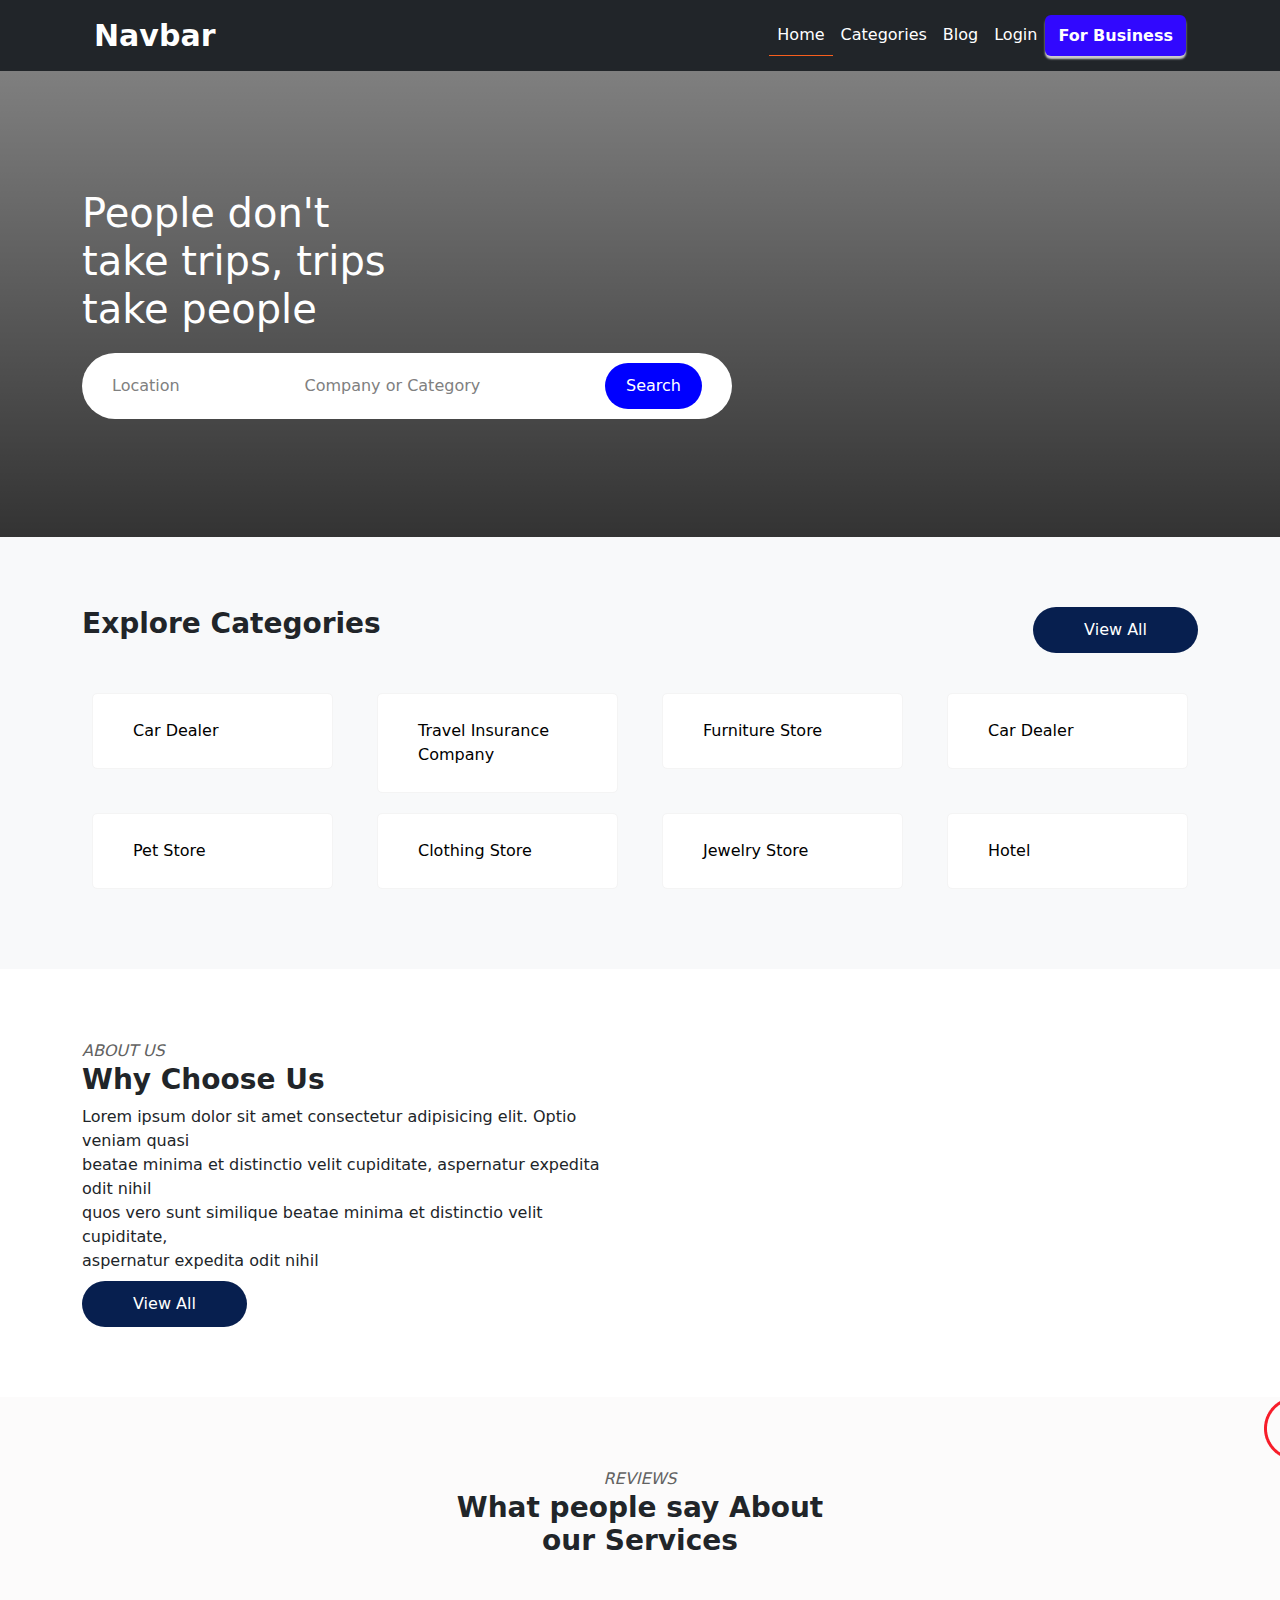
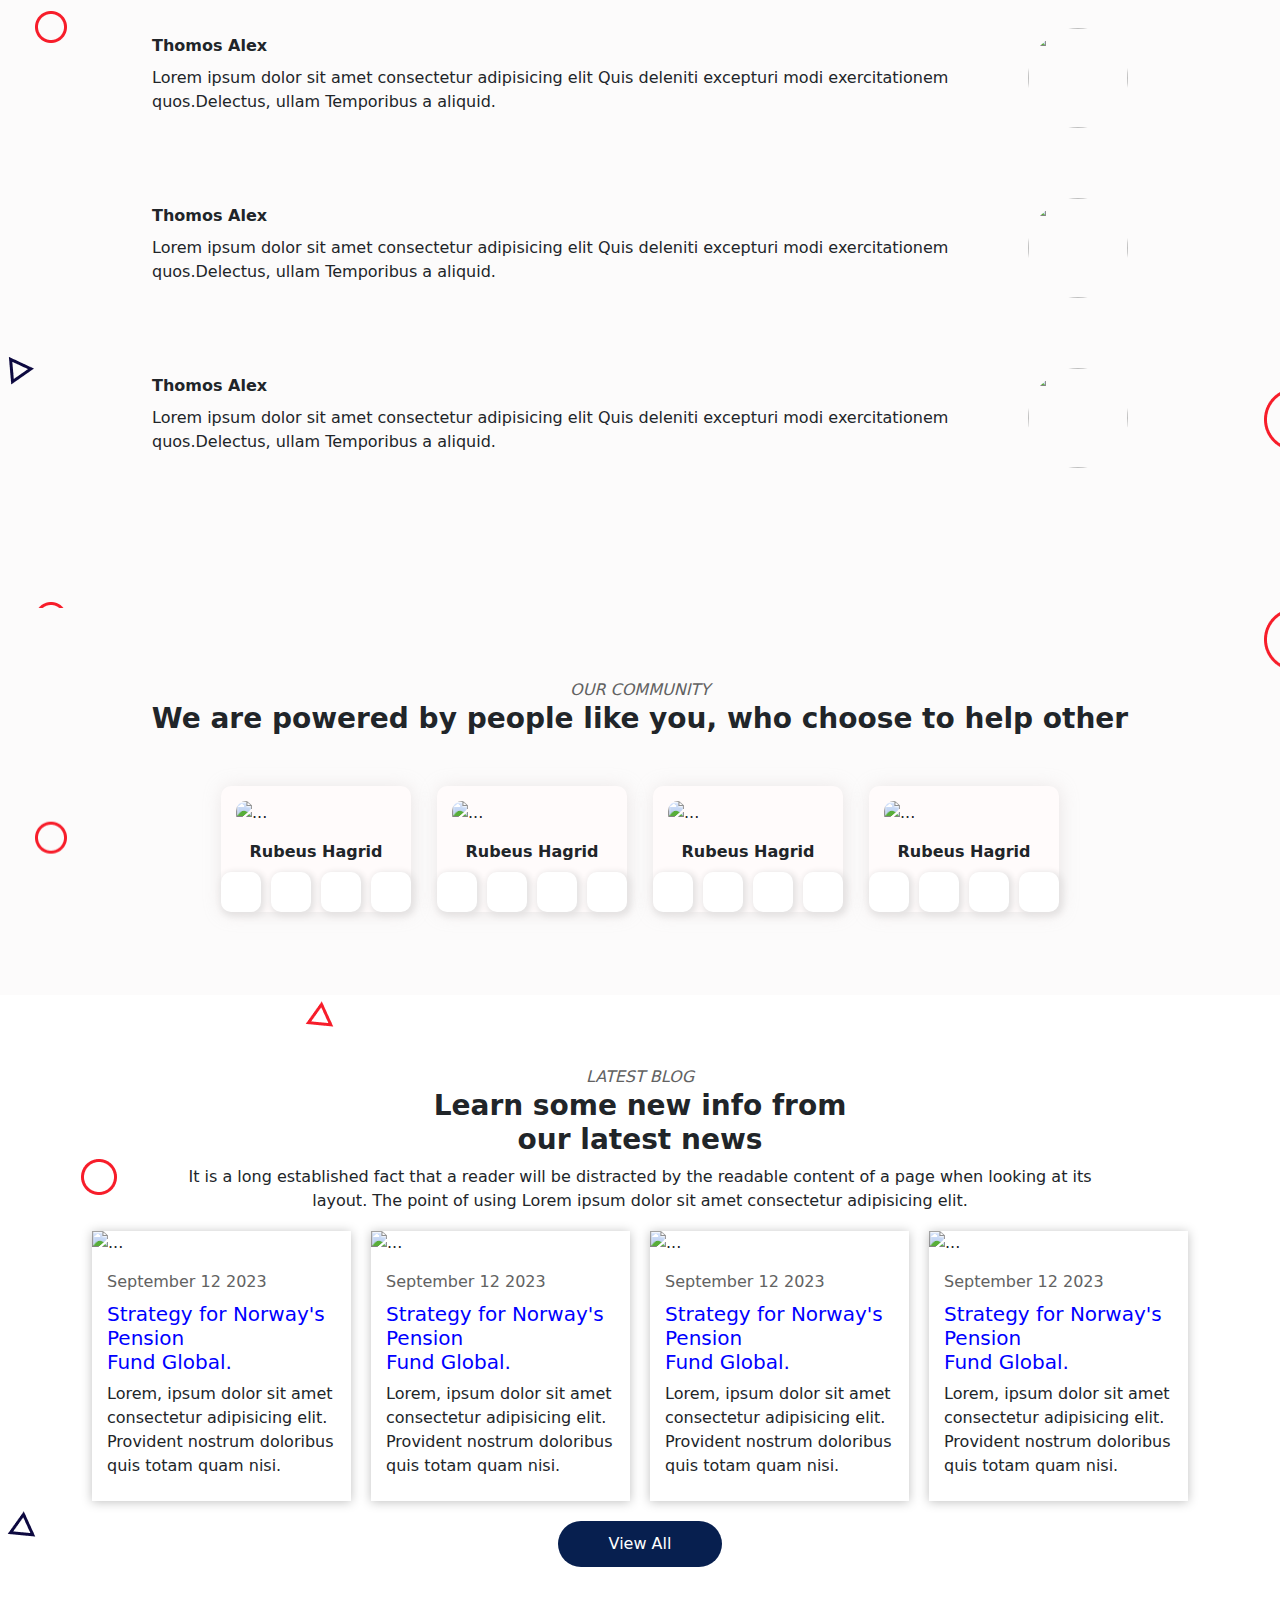
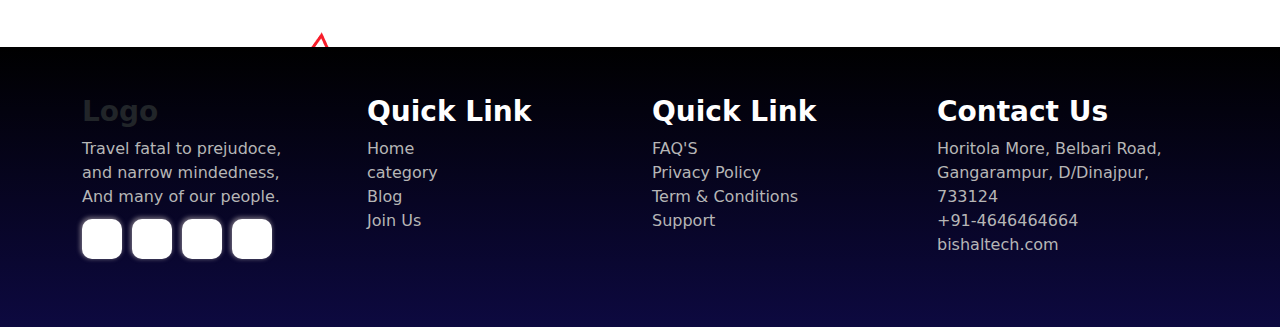
==== index.html @ 76853ddd "update site" ====
<!DOCTYPE html>
<html lang="en">

<head>
    <meta charset="UTF-8">
    <meta http-equiv="X-UA-Compatible" content="IE=edge">
    <meta name="viewport" content="width=device-width, initial-scale=1.0">
    <title>Traveling Site</title>
    <!-- Bootstrap CSS-->
    <link href="https://cdn.jsdelivr.net/npm/bootstrap@5.0.2/dist/css/bootstrap.min.css" rel="stylesheet">

    <!-- font Awesome -->
    <link rel="stylesheet" href="https://cdnjs.cloudflare.com/ajax/libs/font-awesome/6.4.0/css/all.min.css"
        integrity="sha512-iecdLmaskl7CVkqkXNQ/ZH/XLlvWZOJyj7Yy7tcenmpD1ypASozpmT/E0iPtmFIB46ZmdtAc9eNBvH0H/ZpiBw=="
        crossorigin="anonymous" referrerpolicy="no-referrer" />
    <link rel="stylesheet" href="https://cdnjs.cloudflare.com/ajax/libs/slick-carousel/1.8.1/slick-theme.css" />
    <link rel="stylesheet" type="text/css" href="//cdn.jsdelivr.net/npm/slick-carousel@1.8.1/slick/slick.css" />

    <link rel="stylesheet" href="./CSS/style.css">
</head>

<body>

    <header class="bg-dark">

        <div class="container">
            <nav class="navbar navbar-expand-lg navbar-dark bg-dark">
                <div class="container-fluid">
                    <a class="navbar-brand" href="#"><span>Navbar</span></a>
                    <button class="navbar-toggler" type="button" data-bs-toggle="collapse"
                        data-bs-target="#navbarSupportedContent" aria-controls="navbarSupportedContent"
                        aria-expanded="false" aria-label="Toggle navigation">
                        <span class="navbar-toggler-icon"></span>
                    </button>
                    <div class="collapse navbar-collapse" id="navbarSupportedContent">
                        <ul class="navbar-nav ms-auto mb-2 mb-lg-0">
                            <li class="nav-item">
                                <a class="nav-link active" aria-current="page" href="#">Home</a>
                            </li>
                            <li class="nav-item">
                                <a class="nav-link text-white" href="#">Categories</a>
                            </li>
                            <li class="nav-item">
                                <a class="nav-link text-white" href="#">Blog</a>
                            </li>
                            <li class="nav-item">
                                <a class="nav-link text-white" href="#">Login</a>
                            </li>

                            <button class="btn cta-btn" type="submit">For Business</button>
                    </div>
                </div>
            </nav>


        </div>
    </header>

    <!-- Hero Section Down Bellow -->

    <section class="banner">
        <div class="container py-5">
            <div class="row ">
                <div class="col-md-8 col-sm-12">
                    <h1>People don't <br>take trips, trips <br> take people</h1>

                    <div class="banner-search">
                        <a href="#">Location</a>
                        <a href="#">Company or Category</a>
                        <button class="cta-btn-hr btn" type="submit">Search</button>
                    </div>

                </div>

            </div>
        </div>

    </section>
    <!-- ------------------------------------ 
         Categori section start 
    ------------------------------------------->

    <section class="bg-light">

        <div class="container ">
            <div class="title-btn">
                <h3>Explore Categories</h3>
                <button class="cta-btn-co btn" type="submit">View All</button>
            </div>
            <div class="row  ">
                <div class="col-lg-3 col-md-4 col-sm-12">

                    <div class="category">
                        <i class="fa-solid fa-car categori-icon"></i>
                        <p><a href="liestingpage.html">Car Dealer</a></p>

                    </div>
                </div>
                <div class="col-lg-3 col-md-4 col-sm-12">
                    <div class="category">
                        <i class="fa-solid fa-plane"></i>
                        <p><a href="liestingpage.html">Travel Insurance Company</a></p>
                    </div>
                </div>
                <div class="col-lg-3 col-md-4 col-sm-12">
                    <div class="category">
                        <i class="fa-solid fa-couch"></i>
                        <p><a href="liestingpage.html">Furniture Store</a></p>
                    </div>
                </div>
                <div class="col-lg-3 col-md-4 col-sm-12">
                    <div class="category">
                        <i class="fa-solid fa-car categori-icon"></i>
                        <p><a href="liestingpage.html">Car Dealer</a></p>
                    </div>
                </div>
                <div class="col-lg-3 col-md-4 col-sm-12">
                    <div class="category">
                        <i class="fa-solid fa-paw"></i>
                        <p><a href="liestingpage.html">Pet Store</a></p>
                    </div>
                </div>
                <div class="col-lg-3 col-md-4 col-sm-12">
                    <div class="category">
                        <i class="fa-solid fa-shirt"></i>
                        <p><a href="liestingpage.html">Clothing Store</a></p>
                    </div>
                </div>
                <div class="col-lg-3 col-md-4 col-sm-12">
                    <div class="category">
                        <i class="fa-regular fa-gem"></i>
                        <p><a href="liestingpage.html">Jewelry Store</a></p>
                    </div>
                </div>
                <div class="col-lg-3 col-md-4 col-sm-12">
                    <div class="category">
                        <i class="fa-solid fa-hotel"></i>
                        <p><a href="liestingpage.html">Hotel</a></p>
                    </div>
                </div>

            </div>
        </div>

        </div>

    </section>

    <!-- ------------------------------------ 
         About section start 
    ------------------------------------------->


    <section>

        <div class="container ">

            <div class="row">

                <div class="col-md-6 col-sm-12">
                    <em> ABOUT US</em>
                    <h3>Why Choose Us</h3>
                    <p>Lorem ipsum dolor sit amet consectetur adipisicing elit. Optio veniam quasi <br> beatae
                        minima et
                        distinctio velit cupiditate, aspernatur expedita odit nihil <br> quos vero sunt similique
                        beatae
                        minima
                        et distinctio velit cupiditate, <br> aspernatur expedita odit nihil</p>
                    <button class="cta-btn-co btn" type="submit">View All </button>
                </div>
                <div class="col-md-6 col-sm-12 ">
                    <div class="about-pic ">
                        <img src="./Img/bannerpic.jpg" alt="">
                    </div>
                </div>

            </div>
        </div>
    </section>


    <!--------------------------------
          Reviews section start 
    ---------------------------------->
    <section class="bg-icon">
        <div class="container">
            <div class="review-heading">
                <em>REVIEWS</em>
                <h3>What people say About <br> our Services</h3>
            </div>

            <div class="client-text" id="review-slider">

                <div class="my-slide">
                    <div class="review-section">
                        <div class="client-comment">
                            <p class="client-name">Thomos Alex</p>
                            <div class="popularity-icon">
                                <i class="fa-solid fa-star text-warning"></i>
                                <i class="fa-solid fa-star text-warning"></i>
                                <i class="fa-solid fa-star text-warning"></i>
                                <i class="fa-solid fa-star text-warning"></i>
                                <i class="fa-solid fa-star text-warning"></i>
                            </div>
                            <p>Lorem ipsum dolor sit amet consectetur adipisicing elit Quis deleniti excepturi modi
                                exercitationem quos.Delectus, ullam Temporibus a aliquid.</p>
                        </div>
                        <div class="client-pic">
                            <img src="./Img/pexels-elle-hughes-1680172.jpg" alt="">
                        </div>
                    </div>
                </div>
                <div class="my-slide">
                    <div class="review-section">
                        <div class="client-comment">
                            <p class="client-name">Thomos Alex</p>
                            <div class="popularity-icon">
                                <i class="fa-solid fa-star text-warning"></i>
                                <i class="fa-solid fa-star text-warning"></i>
                                <i class="fa-solid fa-star text-warning"></i>
                                <i class="fa-solid fa-star text-warning"></i>
                                <i class="fa-solid fa-star text-warning"></i>
                            </div>
                            <p>Lorem ipsum dolor sit amet consectetur adipisicing elit Quis deleniti excepturi modi
                                exercitationem quos.Delectus, ullam Temporibus a aliquid.</p>
                        </div>
                        <div class="client-pic">
                            <img src="./Img/pexels-elle-hughes-1680172.jpg" alt="">
                        </div>
                    </div>
                </div>
                <div class="my-slide">
                    <div class="review-section">
                        <div class="client-comment">
                            <p class="client-name">Thomos Alex</p>
                            <div class="popularity-icon">
                                <i class="fa-solid fa-star text-warning"></i>
                                <i class="fa-solid fa-star text-warning"></i>
                                <i class="fa-solid fa-star text-warning"></i>
                                <i class="fa-solid fa-star text-warning"></i>
                                <i class="fa-solid fa-star text-warning"></i>
                            </div>
                            <p>Lorem ipsum dolor sit amet consectetur adipisicing elit Quis deleniti excepturi modi
                                exercitationem quos.Delectus, ullam Temporibus a aliquid.</p>
                        </div>
                        <div class="client-pic">
                            <img src="./Img/pexels-elle-hughes-1680172.jpg" alt="">
                        </div>
                    </div>
                </div>

            </div>

        </div>



    </section>

    <!-- ------------------------------------ 
         Our Community section start 
    ------------------------------------------->

    <section class="bg-icon">

        <div class="container">
            <div class="community-sec">
                <em>OUR COMMUNITY</em>
                <h3>We are powered by people like you, who choose to help other</h3>
            </div>

            <div class="team-membar" id="team-slider">
                <div class="team-slide">
                    <img src="./Img/pexels-elle-hughes-1680172.jpg" class="card-img-top" style="height: 200px;"
                        alt="...">
                    <div class="text-name">
                        <p class="name">Rubeus Hagrid</p>
                    </div>

                    <!-- social link -->
                    <div class="card-body social">
                        <div class="social-link">
                            <div class="social-link-icon">
                                <a href="#" class="card-link"><i class="fa-brands fa-twitter"></i></a>
                            </div>
                        </div>
                        <div class="social-link">
                            <div class="social-link-icon">
                                <a href="#" class="card-link"><i class="fa-brands fa-instagram"></i></a>
                            </div>
                        </div>
                        <div class="social-link">
                            <div class="social-link-icon">
                                <a href="#" class="card-link"><i class="fa-brands fa-facebook-f"></i></a>
                            </div>
                        </div>
                        <div class="social-link">
                            <div class="social-link-icon">
                                <a href="#" class="card-link"><i class="fa-brands fa-linkedin-in"></i></a>
                            </div>
                        </div>
                    </div>
                </div>

                <div class="team-slide">
                    <img src="./Img/pexels-elle-hughes-1680172.jpg" class="card-img-top" style="height: 200px;"
                        alt="...">
                    <div class="text-name">
                        <p class="name">Rubeus Hagrid</p>
                    </div>

                    <!-- social link -->
                    <div class="card-body social">
                        <div class="social-link">
                            <div class="social-link-icon">
                                <a href="#" class="card-link"><i class="fa-brands fa-twitter"></i></a>
                            </div>
                        </div>
                        <div class="social-link">
                            <div class="social-link-icon">
                                <a href="#" class="card-link"><i class="fa-brands fa-instagram"></i></a>
                            </div>
                        </div>
                        <div class="social-link">
                            <div class="social-link-icon">
                                <a href="#" class="card-link"><i class="fa-brands fa-facebook-f"></i></a>
                            </div>
                        </div>
                        <div class="social-link">
                            <div class="social-link-icon">
                                <a href="#" class="card-link"><i class="fa-brands fa-linkedin-in"></i></a>
                            </div>
                        </div>
                    </div>
                </div>

                <div class="team-slide">
                    <img src="./Img/pexels-elle-hughes-1680172.jpg" class="card-img-top" style="height: 200px;"
                        alt="...">
                    <div class="text-name">
                        <p class="name">Rubeus Hagrid</p>
                    </div>

                    <!-- social link -->
                    <div class="card-body social">
                        <div class="social-link">
                            <div class="social-link-icon">
                                <a href="#" class="card-link"><i class="fa-brands fa-twitter"></i></a>
                            </div>
                        </div>
                        <div class="social-link">
                            <div class="social-link-icon">
                                <a href="#" class="card-link"><i class="fa-brands fa-instagram"></i></a>
                            </div>
                        </div>
                        <div class="social-link">
                            <div class="social-link-icon">
                                <a href="#" class="card-link"><i class="fa-brands fa-facebook-f"></i></a>
                            </div>
                        </div>
                        <div class="social-link">
                            <div class="social-link-icon">
                                <a href="#" class="card-link"><i class="fa-brands fa-linkedin-in"></i></a>
                            </div>
                        </div>
                    </div>
                </div>

                <div class="team-slide">
                    <img src="./Img/pexels-elle-hughes-1680172.jpg" class="card-img-top" style="height: 200px;"
                        alt="...">
                    <div class="text-name">
                        <p class="name">Rubeus Hagrid</p>
                    </div>

                    <!-- social link -->
                    <div class="card-body social">
                        <div class="social-link">
                            <div class="social-link-icon">
                                <a href="#" class="card-link"><i class="fa-brands fa-twitter"></i></a>
                            </div>
                        </div>
                        <div class="social-link">
                            <div class="social-link-icon">
                                <a href="#" class="card-link"><i class="fa-brands fa-instagram"></i></a>
                            </div>
                        </div>
                        <div class="social-link">
                            <div class="social-link-icon">
                                <a href="#" class="card-link"><i class="fa-brands fa-facebook-f"></i></a>
                            </div>
                        </div>
                        <div class="social-link">
                            <div class="social-link-icon">
                                <a href="#" class="card-link"><i class="fa-brands fa-linkedin-in"></i></a>
                            </div>
                        </div>
                    </div>
                </div>
            </div>
    </section>

    <!-- ------------------------------------ 
         Blog section start 
    ------------------------------------------->

    <section class="blog-icon">
        <div class="container">

            <div class="blog-title ">
                <em>LATEST BLOG</em>
                <h3>Learn some new info from <br> our latest news</h3>
                <p>It is a long established fact that a reader will be distracted by the readable content of a page when
                    looking at its <br> layout. The point of using Lorem ipsum dolor sit amet consectetur adipisicing
                    elit.
                </p>
            </div>
            <div id="slider">

                <div class="slide">
                    <img src="./Img/officework2.jpg" class="" alt="...">
                    <div class="blog-content">
                        <p class="blog-date">September 12 2023</p>
                        <h5 class="blog-headline">Strategy for Norway's Pension <br> Fund Global.</h5>
                        <p>Lorem, ipsum dolor sit amet consectetur adipisicing elit. Provident nostrum doloribus
                            quis totam quam nisi.</p>
                    </div>
                </div>

                <div class="slide">
                    <img src="./Img/officework2.jpg" class="" alt="...">
                    <div class="blog-content">
                        <p class="blog-date">September 12 2023</p>
                        <h5 class="blog-headline">Strategy for Norway's Pension <br> Fund Global.</h5>
                        <p>Lorem, ipsum dolor sit amet consectetur adipisicing elit. Provident nostrum doloribus
                            quis totam quam nisi.</p>
                    </div>
                </div>

                <div class="slide">
                    <img src="./Img/officework2.jpg" class="" alt="...">
                    <div class="blog-content">
                        <p class="blog-date">September 12 2023</p>
                        <h5 class="blog-headline">Strategy for Norway's Pension <br> Fund Global.</h5>
                        <p>Lorem, ipsum dolor sit amet consectetur adipisicing elit. Provident nostrum doloribus
                            quis totam quam nisi.</p>
                    </div>
                </div>

                <div class="slide">
                    <img src="./Img/officework2.jpg" class="" alt="...">
                    <div class="blog-content">
                        <p class="blog-date">September 12 2023</p>
                        <h5 class="blog-headline">Strategy for Norway's Pension <br> Fund Global.</h5>
                        <p>Lorem, ipsum dolor sit amet consectetur adipisicing elit. Provident nostrum doloribus
                            quis totam quam nisi.</p>
                    </div>
                </div>
            </div>
            <div class="blog-btn">
                <button class="cta-btn-co btn" type="submit">View All </button>
            </div>
        </div>

    </section>

    <!-- ------------------------------------ 
         Footer section start 
   ------------------------------------------>

    <footer class="py-5">
        <div class="container">
            <div class="row">
                <div class="col-md-3 col-sm-12">
                    <a class="navbar-brand" href="#">
                        <h3>Logo</h3>
                    </a>
                    <p style="color: rgb(182, 182, 182);">Travel fatal to prejudoce, <br> and narrow mindedness, <br>And
                        many of our people.</p>
                    <!-- ------------------------------------ 
                          social link down bellow 
                    ------------------------------------------->
                    <div class="social-media-page">
                        <div class="social-link-footer">
                            <div class="social-link-icon">
                                <a href="#" class="card-link"><i class="fa-brands fa-twitter"></i></a>
                            </div>
                        </div>
                        <div class="social-link-footer">
                            <div class="social-link-icon">
                                <a href="#" class="card-link"><i class="fa-brands fa-instagram"></i></a>
                            </div>
                        </div>
                        <div class="social-link-footer">
                            <div class="social-link-icon">
                                <a href="#" class="card-link"><i class="fa-brands fa-facebook-f"></i></a>
                            </div>
                        </div>
                        <div class="social-link-footer">
                            <div class="social-link-icon">
                                <a href="#" class="card-link"><i class="fa-brands fa-linkedin-in"></i></a>
                            </div>
                        </div>
                    </div>
                </div>
                <div class="col-md-3 col-sm-12">
                    <div class="site-link">
                        <h3>Quick Link</h3>
                        <ul>
                            <li><a href="#">Home</a></li>
                            <li><a href="#">category</a></li>
                            <li><a href="#">Blog</a></li>
                            <li><a href="#">Join Us</a></li>
                        </ul>
                    </div>
                </div>
                <div class="col-md-3 col-sm-12">
                    <div class="site-link">
                        <h3>Quick Link</h3>
                        <ul>
                            <li><a href="#">FAQ'S</a></li>
                            <li><a href="#">Privacy Policy</a></li>
                            <li><a href="#">Term & Conditions</a></li>
                            <li><a href="#">Support</a></li>
                        </ul>
                    </div>
                </div>
                <div class="col-md-3 col-sm-12">
                    <div class="site-link">
                        <h3>Contact Us</h3>
                        <ul>
                            <li><a href="#">Horitola More, Belbari Road, <br> Gangarampur, D/Dinajpur, 733124</a></li>
                            <li><a href="#">+91-4646464664</a></li>
                            <li><a href="#">bishaltech.com</a></li>
                        </ul>
                    </div>
                </div>
            </div>
        </div>
    </footer>

    <!-- <script src="https://cdn.jsdelivr.net/npm/popper.js@1.12.9/dist/umd/popper.min.js"
        integrity="sha384-ApNbgh9B+Y1QKtv3Rn7W3mgPxhU9K/ScQsAP7hUibX39j7fakFPskvXusvfa0b4Q"
        crossorigin="anonymous"></script>
    <script src="https://cdn.jsdelivr.net/npm/bootstrap@4.0.0/dist/js/bootstrap.min.js"
        integrity="sha384-JZR6Spejh4U02d8jOt6vLEHfe/JQGiRRSQQxSfFWpi1MquVdAyjUar5+76PVCmYl"
        crossorigin="anonymous"></script> -->

    <!-- Option 1: Bootstrap Bundle with Popper -->
    <script src="https://cdn.jsdelivr.net/npm/bootstrap@5.0.2/dist/js/bootstrap.bundle.min.js"
        integrity="sha384-MrcW6ZMFYlzcLA8Nl+NtUVF0sA7MsXsP1UyJoMp4YLEuNSfAP+JcXn/tWtIaxVXM" crossorigin="anonymous">
        </script>
    <script src="https://cdnjs.cloudflare.com/ajax/libs/jquery/3.7.0/jquery.min.js">
    </script>
    <script src="https://cdn.jsdelivr.net/npm/slick-carousel@1.8.1/slick/slick.min.js"></script>
    <script src="./JS/script.js"></script>
</body>

</html>
---- CSS/style.css ----
* {
    margin: 0;
    padding: 0;
    box-sizing: border-box;

}

/* ------------------------------------
     custom class for section padding 
---------------------------------------*/
section {
    padding: 70px 0px;
}


/* ------------------------------------
     nav section start 
---------------------------------------*/

span {
    font-weight: bold;
    font-size: 30px;
}

.nav-link {
    color: white;
}

.active {
    border-bottom: 1px solid rgb(247, 94, 29);
    width: fit-content;
}

li a:hover {
    border-bottom: 1px solid rgb(247, 94, 29);
    width: fit-content;
}

.cta-btn {
    background-color: rgb(49, 8, 254);
    color: white;
    font-weight: bold;
    box-shadow: 0px 3px 2px 0px rgba(219, 217, 217, 0.93);
}

/* ------------------------------------
     Hero section start 
---------------------------------------*/

.banner {
    background-image: linear-gradient(rgba(0, 0, 0, 0.5), rgba(0, 0, 0, 0.8)), url(../Img/bannerpic.jpg);
    background-size: cover;
    background-position: center;
    color: white;
}

.banner-search {
    display: flex;
    justify-content: space-between;
    align-items: center;
    background-color: white;
    max-width: 650px;
    border-radius: 50px;
    margin-top: 20px;
    padding: 10px 30px;
    gap: 50px;
}

.banner-search a {
    text-decoration: none;
    color: gray;
}

.cta-btn-hr {
    background-color: blue;
    color: white;
    padding: 10px 20px;
    border-radius: 50px;
}

/* ------------------------------------
     Categori section start 
---------------------------------------*/

.title-btn {
    display: flex;
    justify-content: space-between;
    padding-bottom: 30px;
}

.col {
    background-color: white;
}

em {
    color: #626262;
    font-weight: 500;
}

h3 {
    font-weight: bold;
}

.cta-btn-co {
    background-color: rgb(7, 31, 79);
    color: white;
    padding: 10px 50px;
    border-radius: 50px;
}

.border {
    border-radius: 5px;
}

.category {
    display: flex;
    padding: 25px 30px;
    border: 1px solid rgb(244, 244, 244);
    border-radius: 5px;
    gap: 10px;
    background-color: rgb(255, 255, 255);
    color: black;
    align-items: center;
    margin: 10px;
}

.category:hover {
    box-shadow: 2px 2px 2px 2px #eceaead4;
}

.category p {
    margin-bottom: 0;
}

.category p a {
    text-decoration: none;
    color: black;
}


/* ------------------------------------
     About section start 
---------------------------------------*/

.row {
    --bs-gutter-x: 1.5rem;
    --bs-gutter-y: 0;
    display: flex;
    justify-content: space-between;
    margin-top: calc(var(--bs-gutter-y) * -1);
    margin-right: calc(var(--bs-gutter-x) * -.5);
    margin-left: calc(var(--bs-gutter-x) * -.5);
}

.about-pic {
    padding-top: 10px;
    text-align: end;
}

.about-pic img {
    max-width: 500px;
    height: 200px;
    border-radius: 10px;
    box-shadow: 15px 15px 0px 0px darkblue;
}

/* ------------------------------------
     Reviews section start 
---------------------------------------*/
.bg-review {
    background-image: url(../Img/serviceicon.png);
    background-image: center;
    background: #E1DFEE24;
}

.review-heading {
    text-align: center;
}

.my-slide {
    display: flex;
    align-items: center;
    justify-content: center;
    gap: 20px;
    margin: 70px;
}

p {
    margin-top: 0;
    margin-bottom: 0.5em;
}

.client-name {
    font-weight: bold;
}

.client-pic img {
    width: 100px;
    height: 100px;
    border-radius: 50%;
    box-shadow: 2px;
    /* background: #D2DCF8; */
    /* transform: rotate(-90deg); */
}

.review-section {
    display: flex;
    align-items: center;
}

/* ------------------------------------
     Community section start 
---------------------------------------*/
.bg-icon {
    background-image: url(../Img/communityicon.png);
    background-image: center;
    background-color: #F4EFEF45;
}

.community-sec {
    text-align: center;
    padding-bottom: 30px;
}

.team-membar {
    display: flex;
    justify-content: center;
    align-items: center;
}

.team-slide {
    margin: 13px;
    max-width: 100%;
    min-height: 100%;
    align-items: center;
    border-radius: 10px;
    background: #FFFBFB;
    box-shadow: 1px 1px 18px rgba(200, 187, 187, 0.34);
}

.team-slide img {
    padding: 15px;
    /* margin: 20px; */
    /* width: 380px; */
    align-items: center;
    border-radius: 25px;
}

.name {
    text-align: center;
    font-weight: bold;
}

.social {
    display: flex;
    justify-content: center;
    gap: 10px;
}

.social-link {
    display: flex;
    align-items: center;
    justify-content: center;
    width: 40px;
    height: 40px;
    background-color: white;
    border-radius: 25%;
    box-shadow: 2px 2px 6px 2px rgb(228, 226, 226);
}

.social-link-icon i {
    font-size: 20px;
    color: black;
}


/* ------------------------------------
     Blog section start 
---------------------------------------*/
.blog-icon {
    background-image: url(../Img/bolg.png);
    background-image: center;
}

.blog-content {
    padding: 15px;
}

.blog-title {
    text-align: center;
}

.blog-date {
    color: #626262;
}

.blog-headline {
    color: rgb(0, 0, 255);
}

.blog-btn {
    padding: 10px;
    display: flex;
    justify-content: center;
}


#slider {
    display: flex;
    justify-content: center;
}

.slide {
    margin: 10px;
    background: #FFFFFF;
    box-shadow: 0px 1px 10px rgba(0, 0, 0, 0.25);
    max-width: 350px;
}

.slick-list {
    position: relative;
    display: block;
    overflow: hidden;
    margin: 0;
    padding: 0;
}



.slide img {
    height: 200px;
    width: 100%;
}

/* ------------------------------------
     Footer section start 
---------------------------------------*/
footer {
    background: linear-gradient(to bottom,
            #000000,
            #0D0940);
}

.social-media-page {
    display: flex;
    margin-bottom: 20px;
    margin-top: 10px;
    gap: 10px;
}

.site-link ul {
    list-style: none;
}

.site-link a {
    text-decoration: none;
    color: rgb(182, 182, 182);
}

.site-link h3 {
    color: white;
}

/* footer links */
.social {
    display: flex;
    justify-content: center;
    gap: 10px;
}

.social-link-footer {
    display: flex;
    align-items: center;
    justify-content: center;
    width: 40px;
    height: 40px;
    background-color: white;
    border-radius: 25%;
    box-shadow: -1px -1px 4px 1px rgba(207, 198, 198, 0.507);
}

.social-link-icon i {
    font-size: 20px;
    color: black;
}

.site-link ul {
    padding-left: 0px;
}


/*------------------------------
        meadia quries
 -------------------------------*/

@media (max-width: 575.98px) {
    .banner-search {
        font-size: 10px;
    }

    .cta-btn-hr {
        padding: 5px 15px;
    }

    .cta-btn-co {
        font-size: 10px;
        padding: 5px 20px;
    }

    .about-pic {
        text-align: center;
    }

    .navbar-toggler-icon {
        width: 0.5em;
        height: 0.5em;
    }

    .slide {
        margin: 20px;
    }
}

/* // Small devices (landscape phones, less than 768px) */
@media (max-width: 767.98px) {}

/* // Medium devices (tablets, less than 992px) */
@media (max-width: 991.98px) {

    h1,
    h2 {
        font-size: 20px;
    }

    p {
        font-size: 15px;
    }

    .team-slide img {
        width: 100%;
    }

    .review-section {
        flex-direction: column;
    }

}

/* // Large devices (desktops, less than 1200px) */
@media (max-width: 1199.98px) {}

/* // X-Large devices (large desktops, less than 1400px) */
@media (max-width: 1399.98px) {}
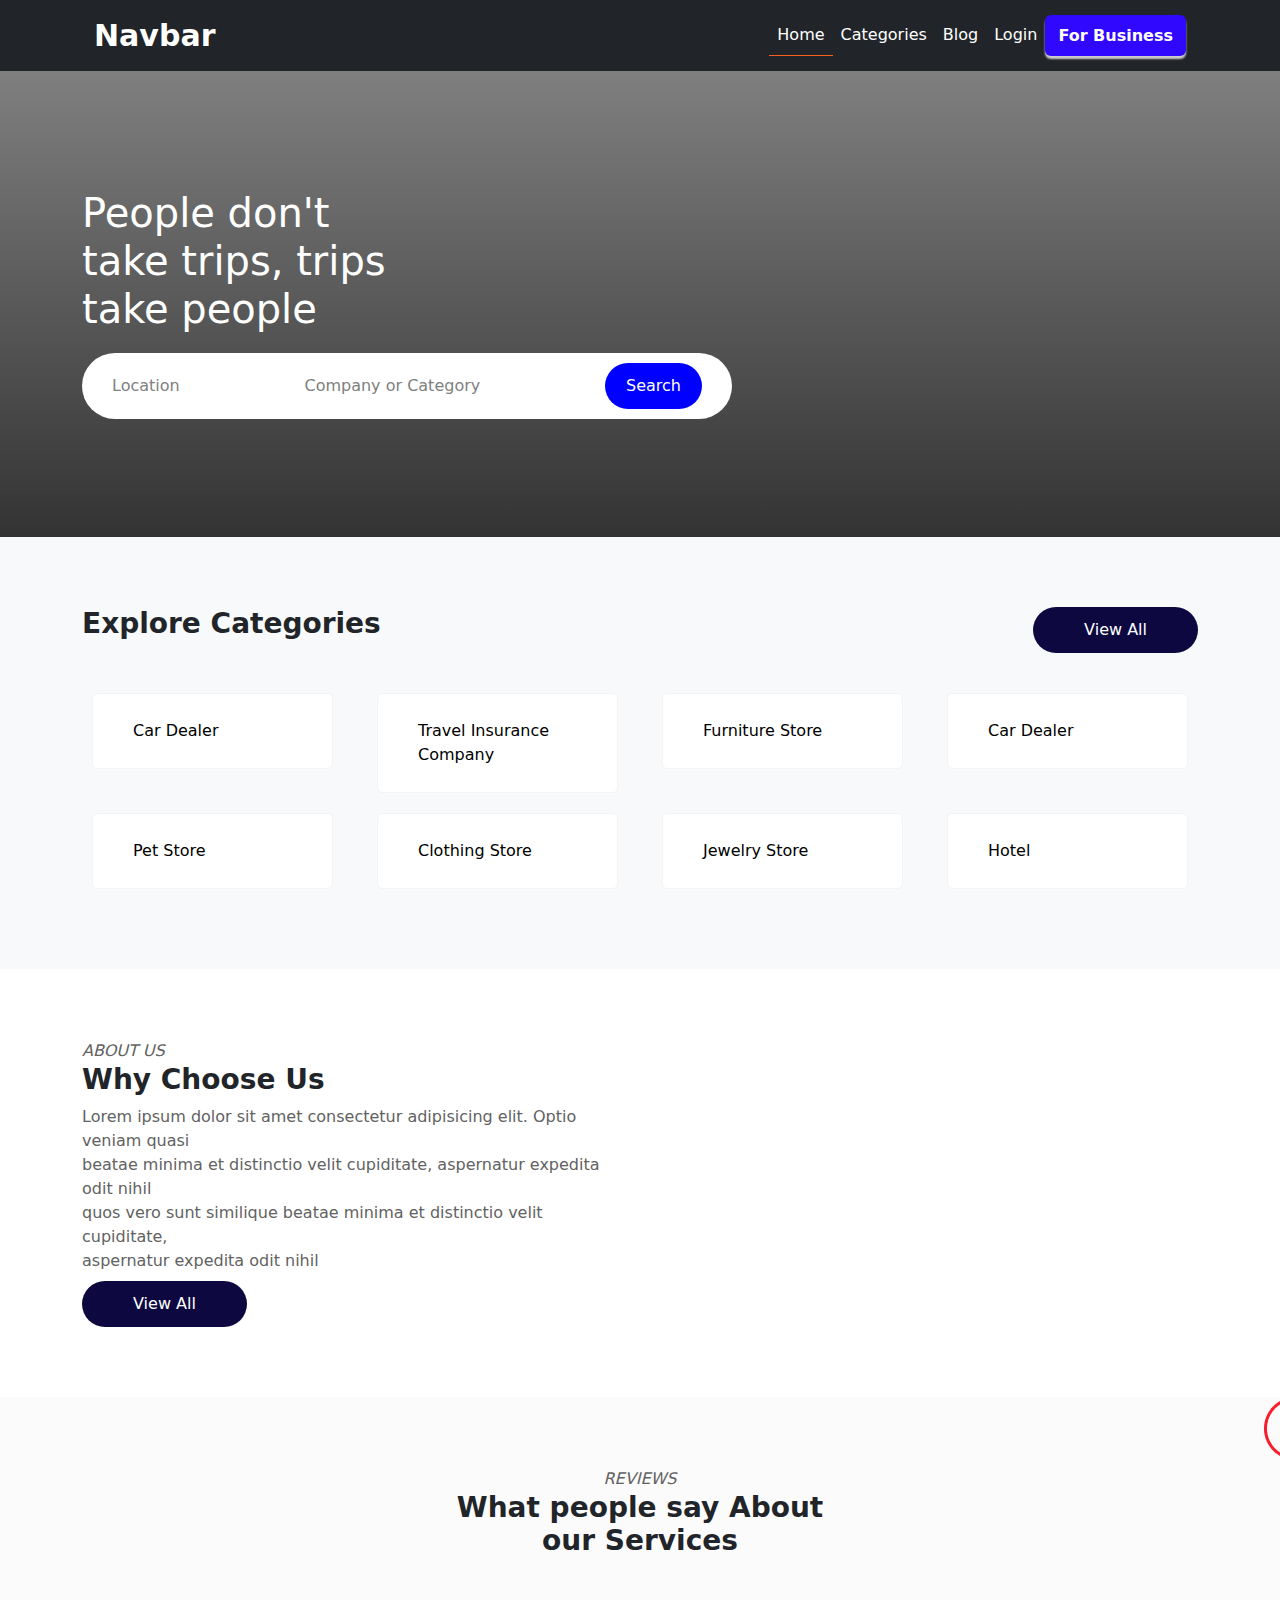
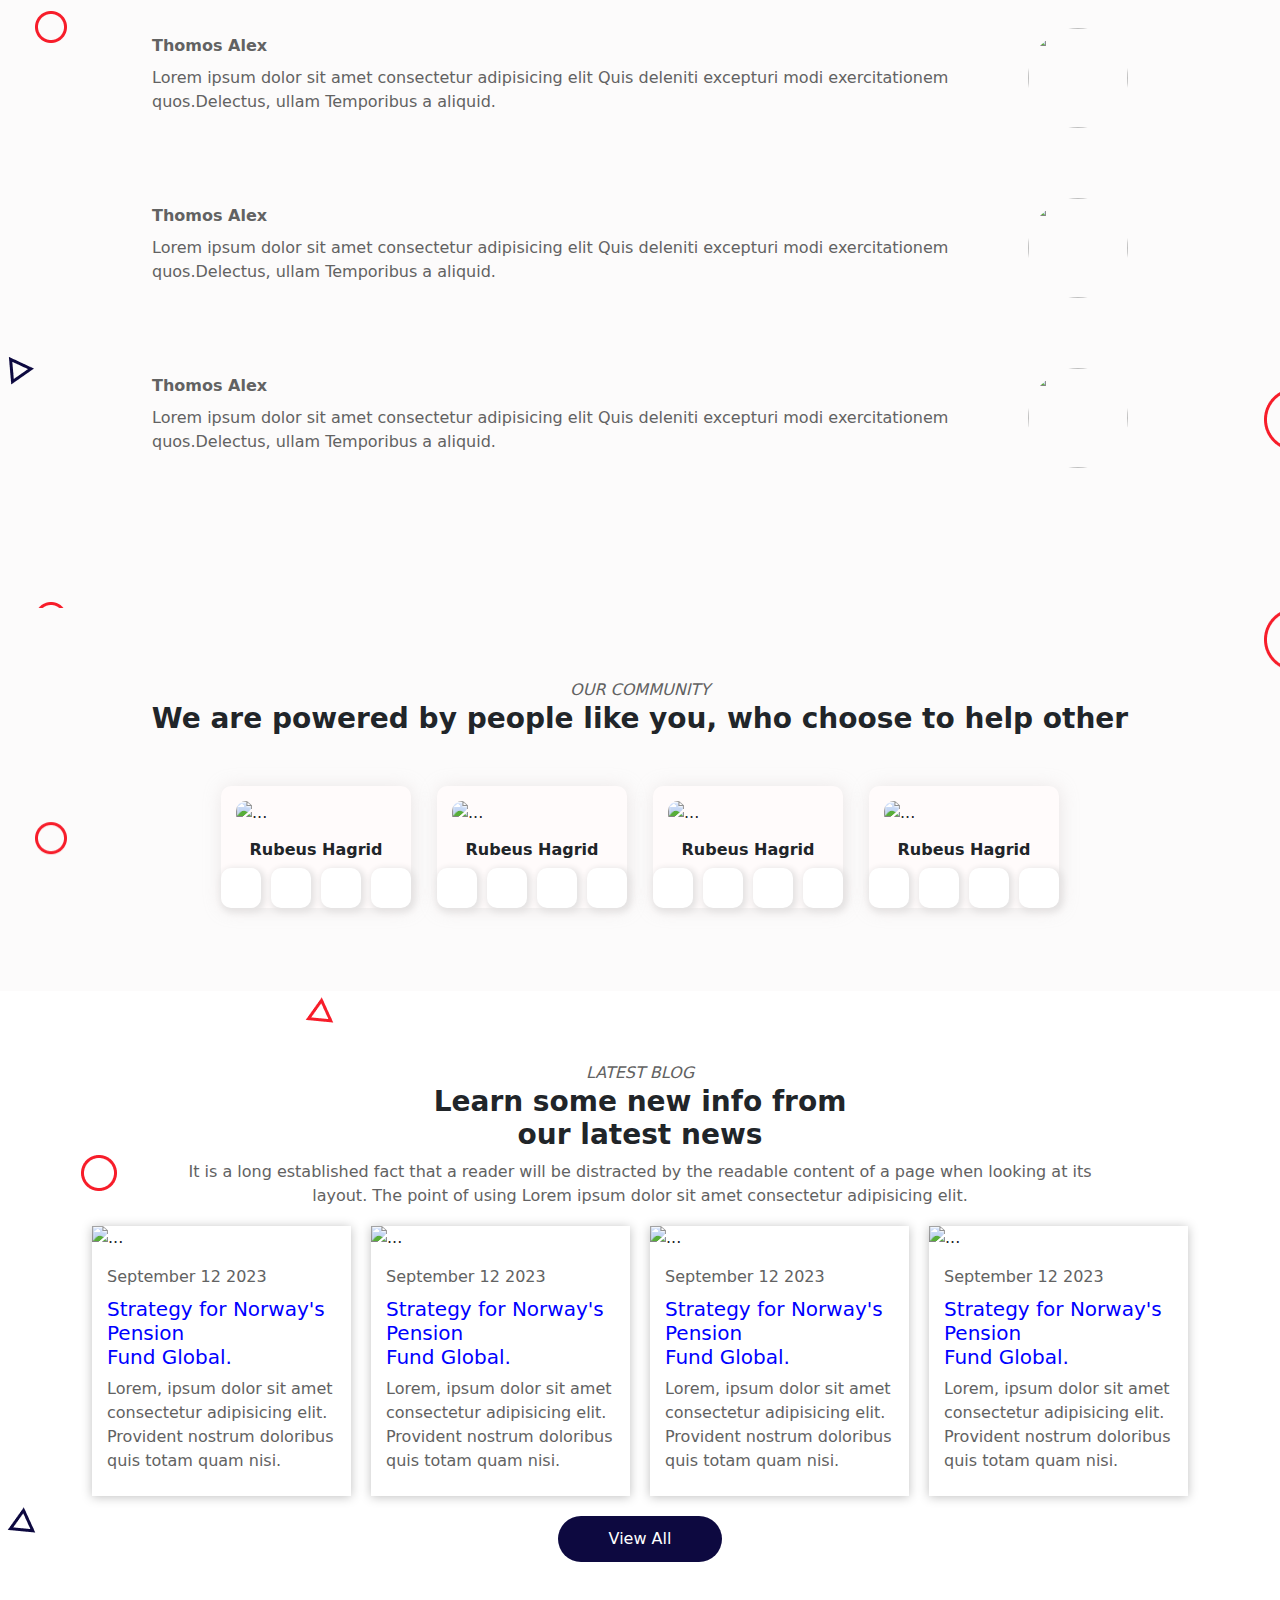
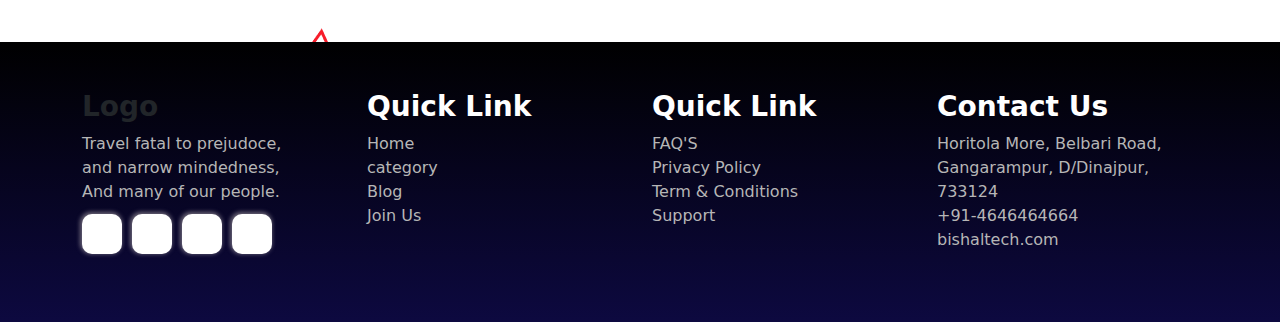
==== commit 5e21dddf: "add custom css & fix again css or design" ====
--- a/index.html
+++ b/index.html
@@ -274,7 +274,7 @@
                     <img src="./Img/pexels-elle-hughes-1680172.jpg" class="card-img-top" style="height: 200px;"
                         alt="...">
                     <div class="text-name">
-                        <p class="name">Rubeus Hagrid</p>
+                        <h6 class="name">Rubeus Hagrid</h6>
                     </div>
 
                     <!-- social link -->
@@ -301,12 +301,12 @@
                         </div>
                     </div>
                 </div>
-
+                
                 <div class="team-slide">
                     <img src="./Img/pexels-elle-hughes-1680172.jpg" class="card-img-top" style="height: 200px;"
                         alt="...">
                     <div class="text-name">
-                        <p class="name">Rubeus Hagrid</p>
+                        <h6 class="name">Rubeus Hagrid</h6>
                     </div>
 
                     <!-- social link -->
@@ -338,7 +338,7 @@
                     <img src="./Img/pexels-elle-hughes-1680172.jpg" class="card-img-top" style="height: 200px;"
                         alt="...">
                     <div class="text-name">
-                        <p class="name">Rubeus Hagrid</p>
+                        <h6 class="name">Rubeus Hagrid</h6>
                     </div>
 
                     <!-- social link -->
@@ -370,7 +370,7 @@
                     <img src="./Img/pexels-elle-hughes-1680172.jpg" class="card-img-top" style="height: 200px;"
                         alt="...">
                     <div class="text-name">
-                        <p class="name">Rubeus Hagrid</p>
+                        <h6 class="name">Rubeus Hagrid</h6>
                     </div>
 
                     <!-- social link -->
@@ -397,6 +397,7 @@
                         </div>
                     </div>
                 </div>
+                
             </div>
     </section>
 
--- a/CSS/style.css
+++ b/CSS/style.css
@@ -12,6 +12,15 @@
     padding: 70px 0px;
 }
 
+:root {
+    --main-background: #F0F0F0;
+    --box-background-color: #FFFFFF;
+    --red-color: #F71D2A;
+    --box-shadow: 1px 1px 9px rgba(200, 187, 187, 0.55);
+    --btn-color: #0D0940;
+    --headline-text-color: #464646;
+    --paragraph-text-co: #626262;
+}
 
 /* ------------------------------------
      nav section start 
@@ -100,9 +109,11 @@
 h3 {
     font-weight: bold;
 }
-
+p{
+    color: var(--paragraph-text-co);
+}
 .cta-btn-co {
-    background-color: rgb(7, 31, 79);
+    background-color: var(--btn-color);
     color: white;
     padding: 10px 50px;
     border-radius: 50px;
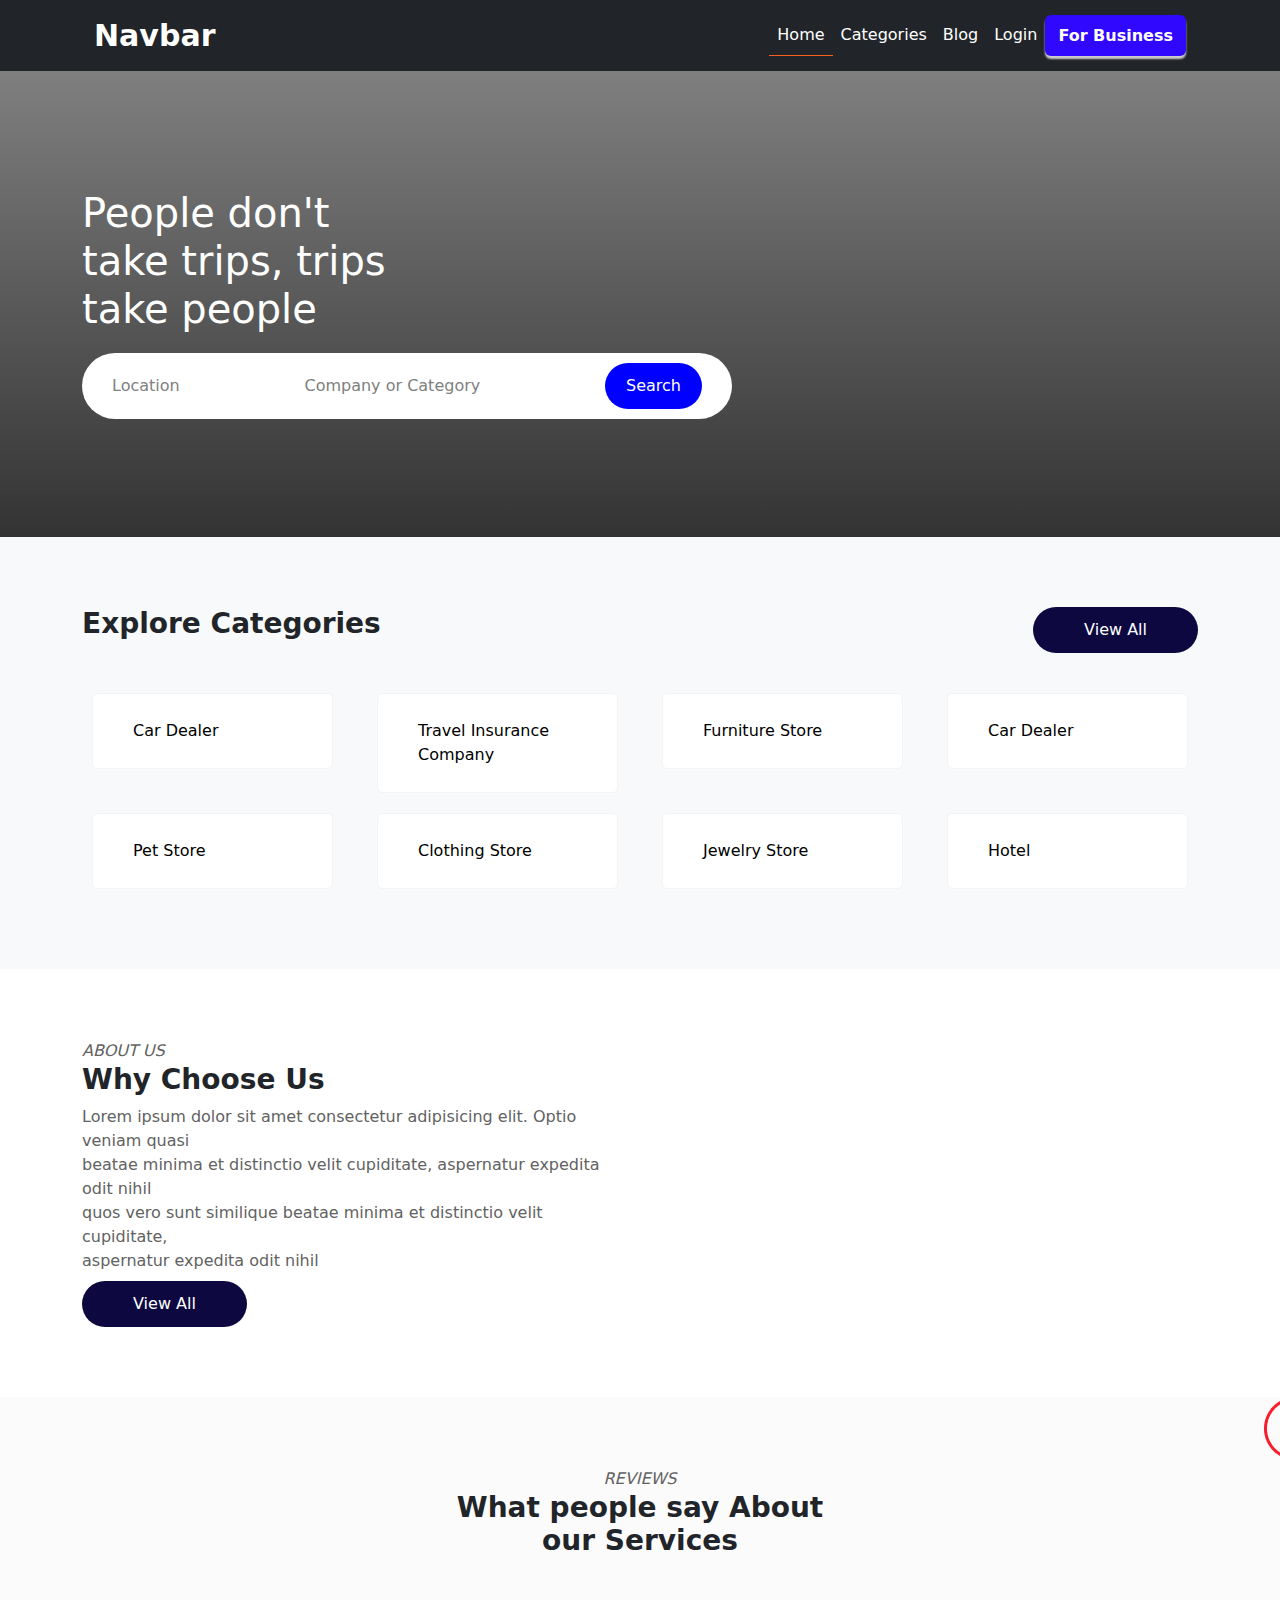
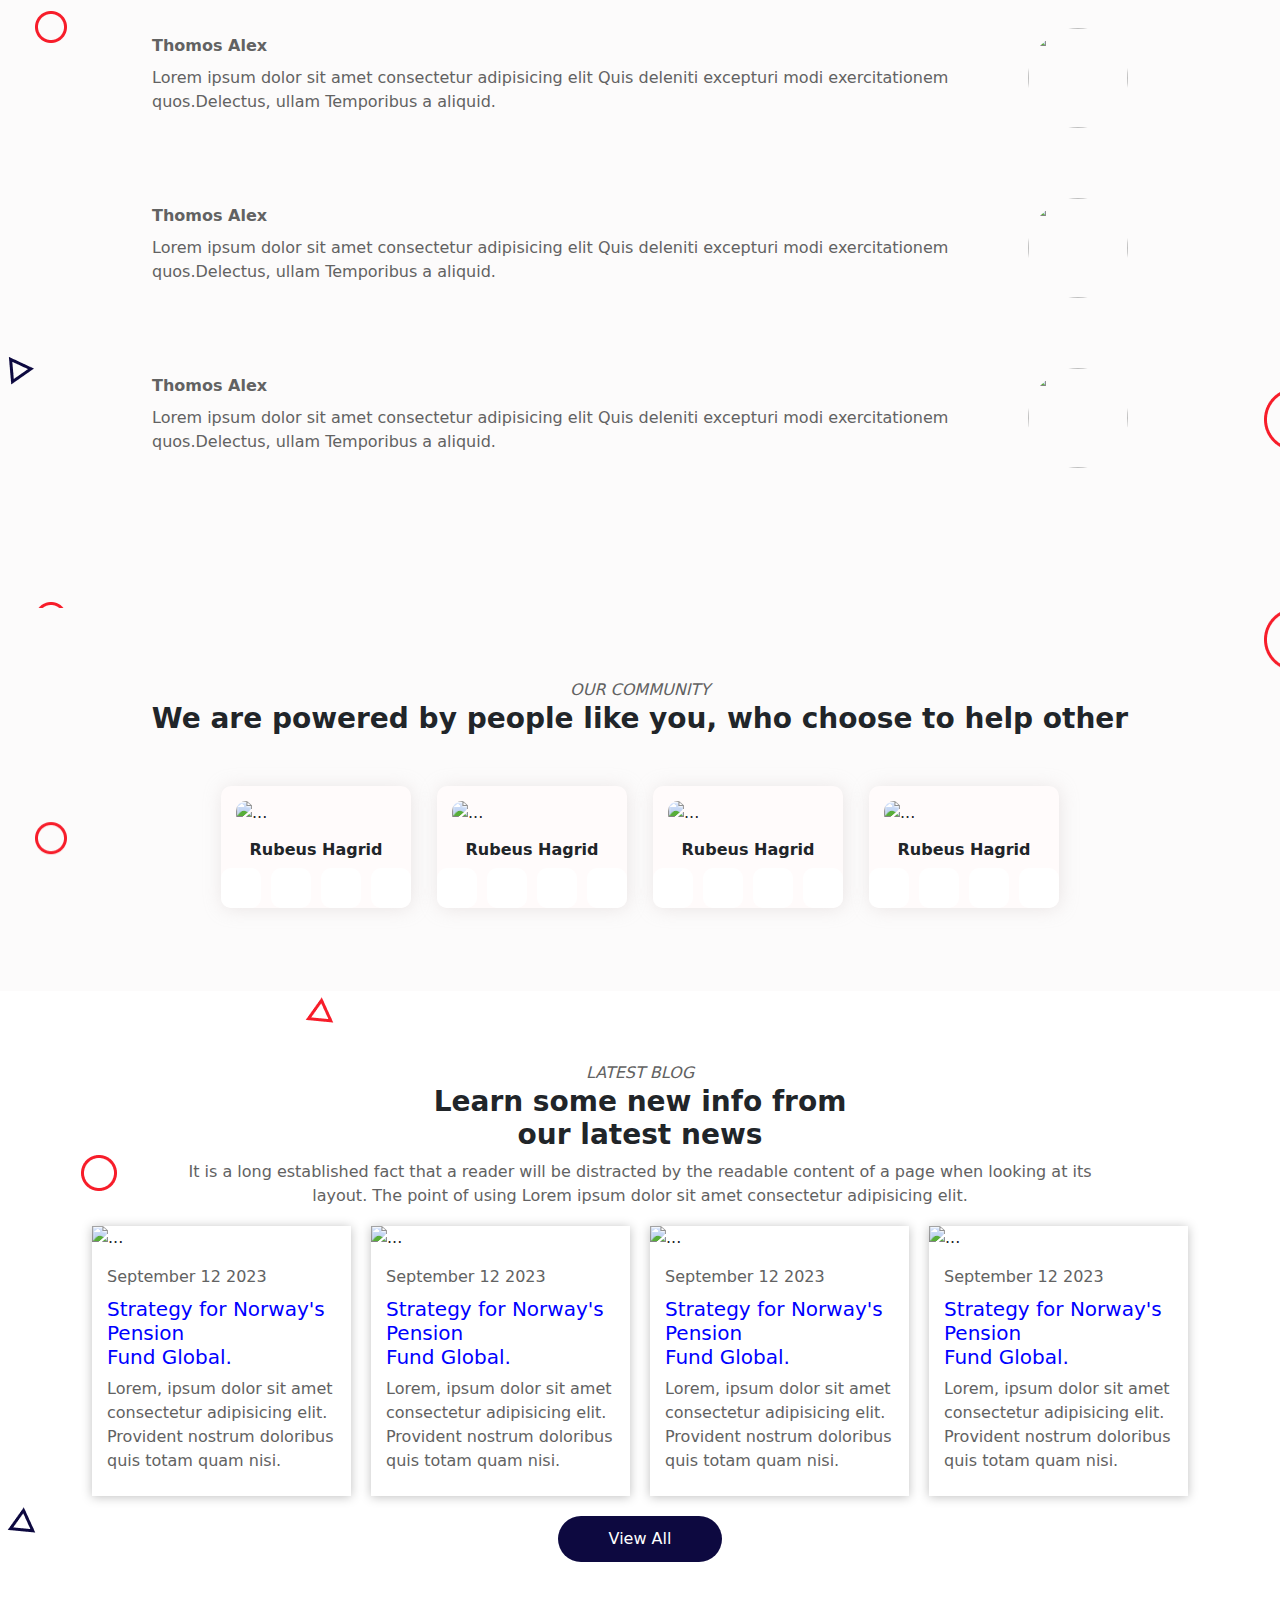
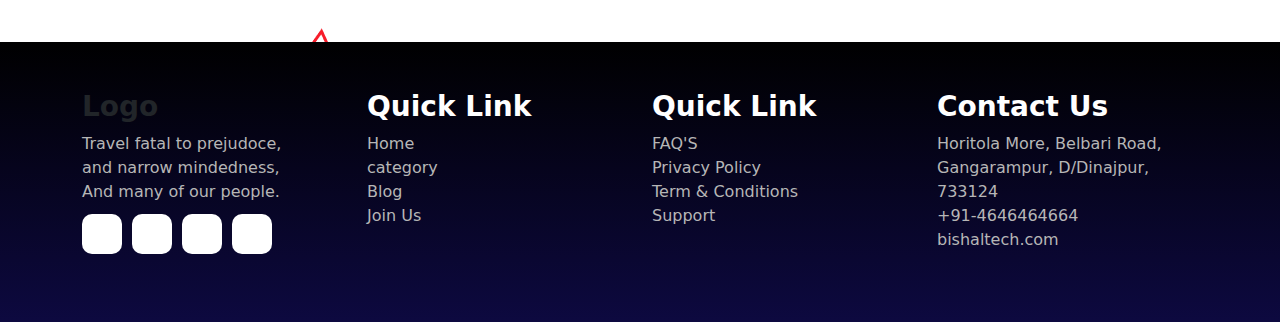
==== commit 8ca22909: "fix listingpage img problem and fix css" ====
--- a/index.html
+++ b/index.html
@@ -22,7 +22,6 @@
 <body>
 
     <header class="bg-dark">
-
         <div class="container">
             <nav class="navbar navbar-expand-lg navbar-dark bg-dark">
                 <div class="container-fluid">
@@ -540,13 +539,6 @@
         </div>
     </footer>
 
-    <!-- <script src="https://cdn.jsdelivr.net/npm/popper.js@1.12.9/dist/umd/popper.min.js"
-        integrity="sha384-ApNbgh9B+Y1QKtv3Rn7W3mgPxhU9K/ScQsAP7hUibX39j7fakFPskvXusvfa0b4Q"
-        crossorigin="anonymous"></script>
-    <script src="https://cdn.jsdelivr.net/npm/bootstrap@4.0.0/dist/js/bootstrap.min.js"
-        integrity="sha384-JZR6Spejh4U02d8jOt6vLEHfe/JQGiRRSQQxSfFWpi1MquVdAyjUar5+76PVCmYl"
-        crossorigin="anonymous"></script> -->
-
     <!-- Option 1: Bootstrap Bundle with Popper -->
     <script src="https://cdn.jsdelivr.net/npm/bootstrap@5.0.2/dist/js/bootstrap.bundle.min.js"
         integrity="sha384-MrcW6ZMFYlzcLA8Nl+NtUVF0sA7MsXsP1UyJoMp4YLEuNSfAP+JcXn/tWtIaxVXM" crossorigin="anonymous">
--- a/CSS/style.css
+++ b/CSS/style.css
@@ -109,14 +109,20 @@
 h3 {
     font-weight: bold;
 }
-p{
+
+p {
     color: var(--paragraph-text-co);
 }
+
 .cta-btn-co {
     background-color: var(--btn-color);
     color: white;
     padding: 10px 50px;
     border-radius: 50px;
+}
+
+.cta-btn-co:hover {
+    color: yellow;
 }
 
 .border {
@@ -276,7 +282,14 @@
     height: 40px;
     background-color: white;
     border-radius: 25%;
-    box-shadow: 2px 2px 6px 2px rgb(228, 226, 226);
+    /* box-shadow: 2px 2px 6px 2px rgba(244, 242, 242, 0.764); */
+}
+.social-link:hover{
+    box-shadow: var(--box-shadow);
+    background-color: rgb(29, 28, 28);
+}
+.social-link:hover i{
+    color: yellow;
 }
 
 .social-link-icon i {
@@ -387,9 +400,13 @@
     height: 40px;
     background-color: white;
     border-radius: 25%;
+    /* box-shadow: -1px -1px 4px 1px rgba(207, 198, 198, 0.507); */
+}
+
+.social-link-footer:hover{
+    background-color: #000000;
     box-shadow: -1px -1px 4px 1px rgba(207, 198, 198, 0.507);
 }
-
 .social-link-icon i {
     font-size: 20px;
     color: black;
@@ -398,8 +415,12 @@
 .site-link ul {
     padding-left: 0px;
 }
-
-
+.social-link-footer:hover i{
+    color: yellow;
+}
+.social-link-icon i:hover{
+    color: yellow;
+}
 /*------------------------------
         meadia quries
  -------------------------------*/
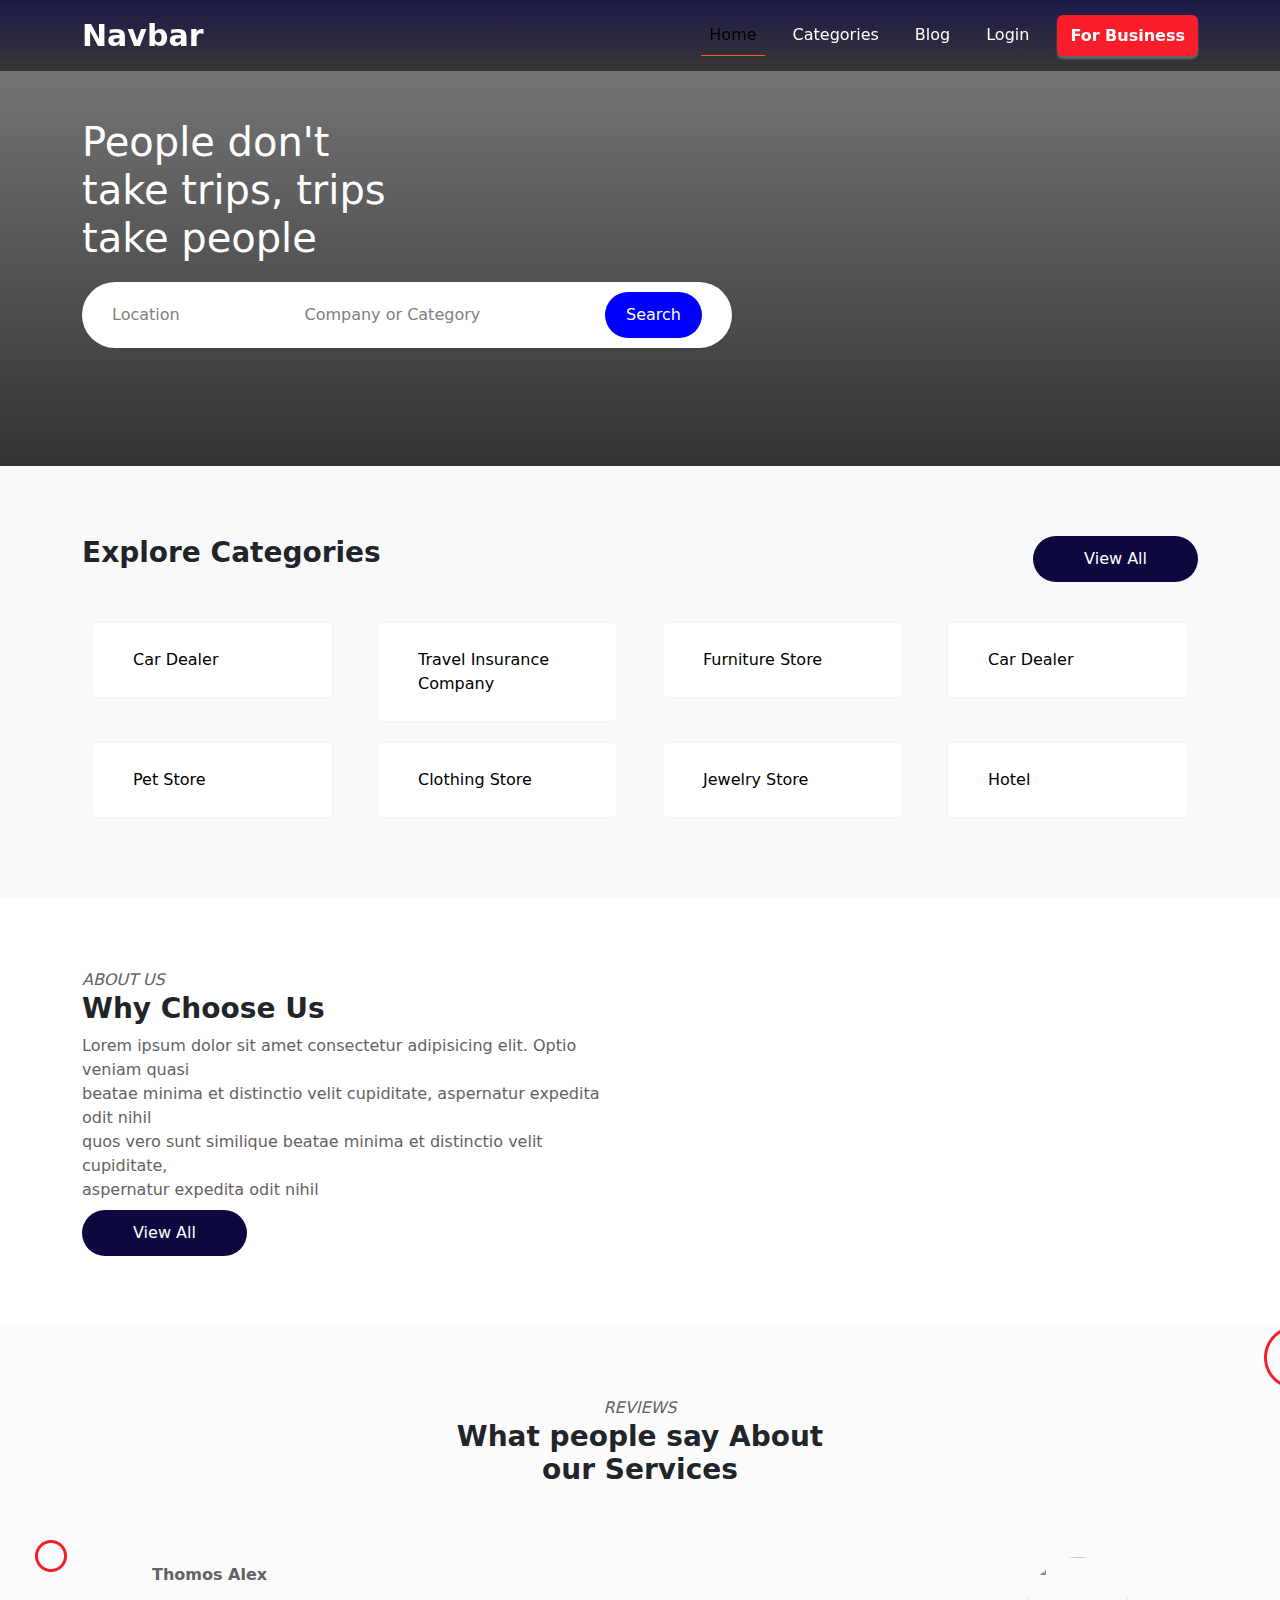
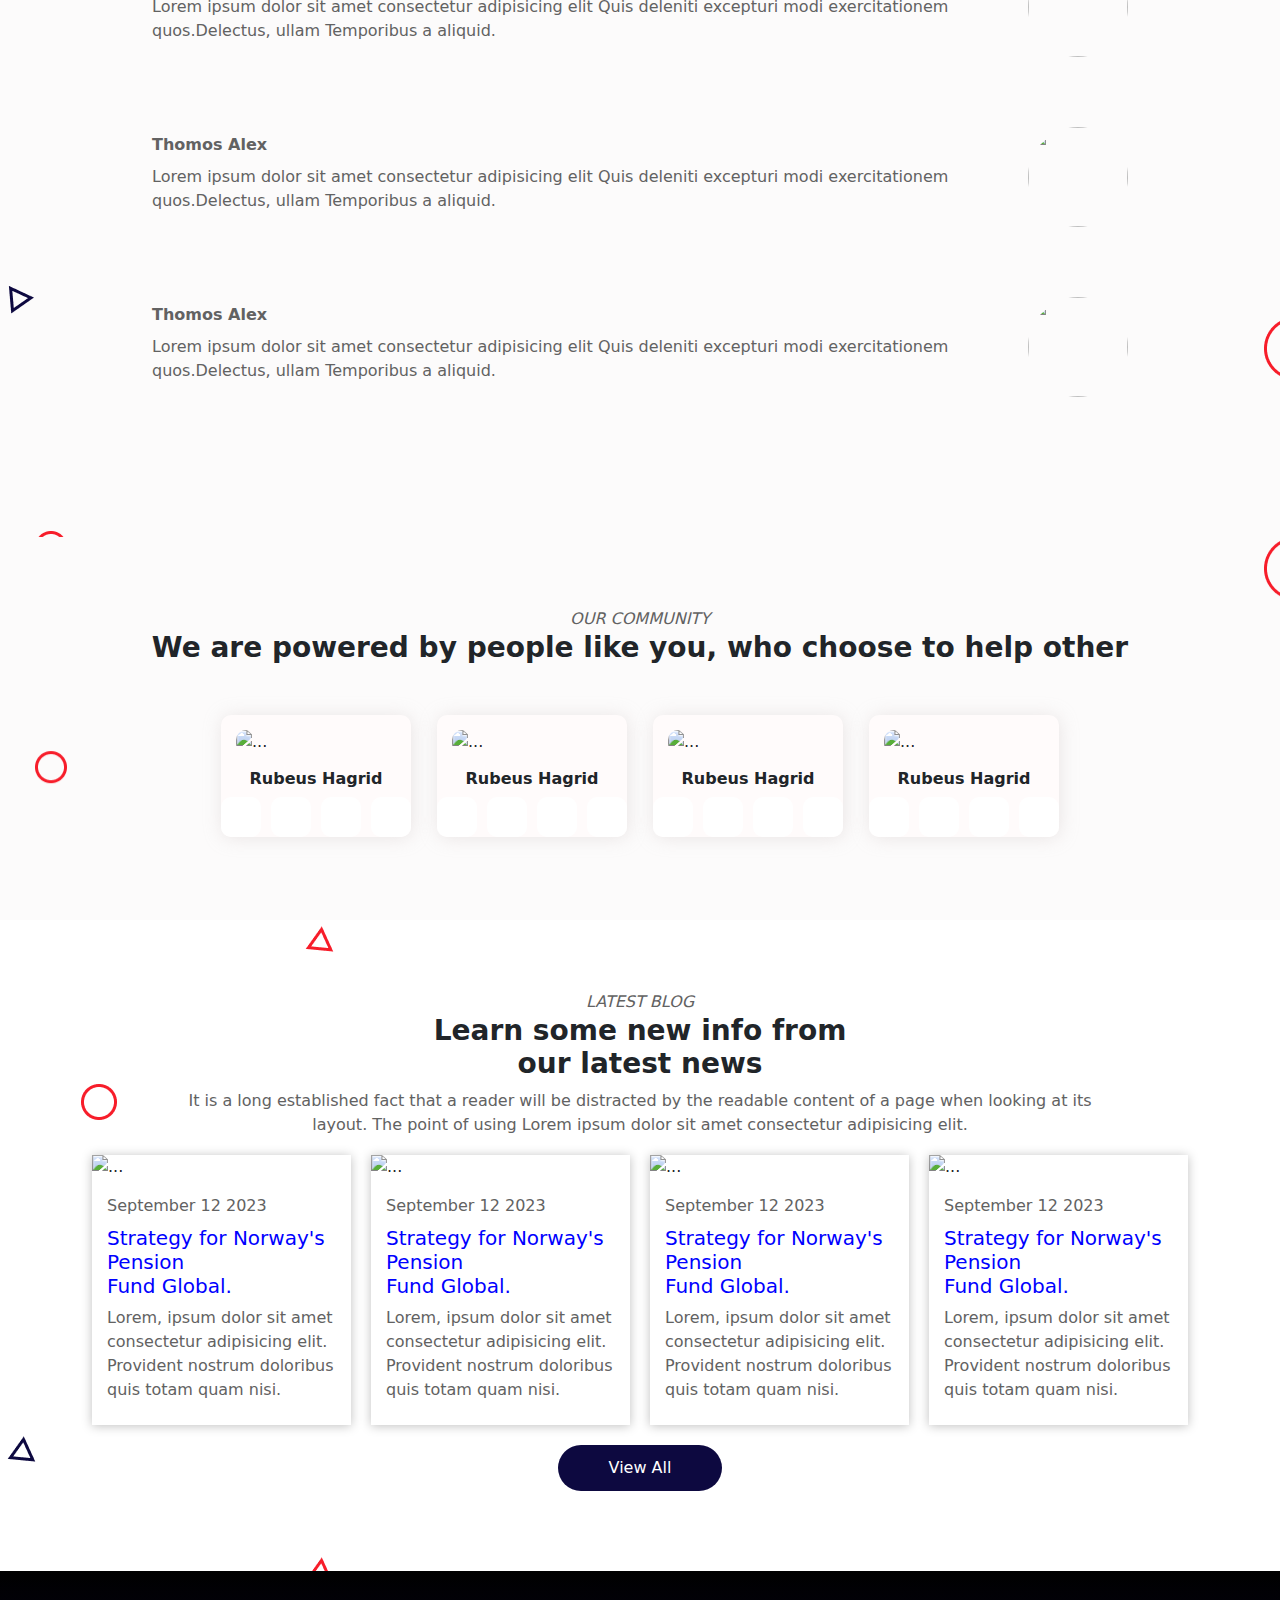
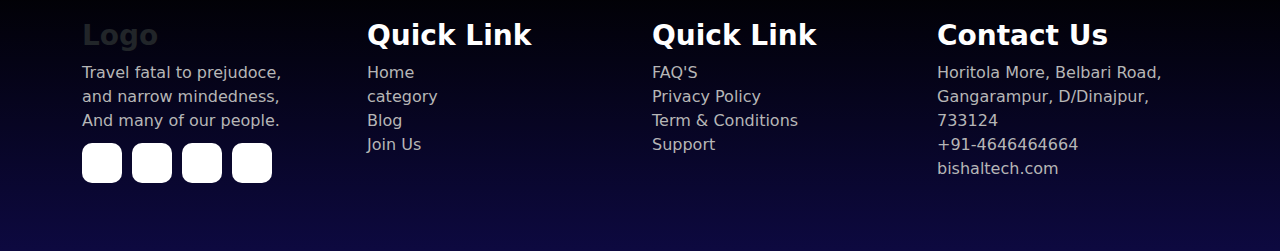
==== commit 442e6146: "add css and fix design" ====
--- a/index.html
+++ b/index.html
@@ -21,11 +21,10 @@
 
 <body>
 
-    <header class="bg-dark">
-        <div class="container">
-            <nav class="navbar navbar-expand-lg navbar-dark bg-dark">
-                <div class="container-fluid">
-                    <a class="navbar-brand" href="#"><span>Navbar</span></a>
+    <header>
+            <nav class="navbar navbar-expand-lg bg-light fixed-top bg-transparent">
+                <div class="container">
+                    <a class="navbar-brand" href="#"><span class="logo-name">Navbar</span></a>
                     <button class="navbar-toggler" type="button" data-bs-toggle="collapse"
                         data-bs-target="#navbarSupportedContent" aria-controls="navbarSupportedContent"
                         aria-expanded="false" aria-label="Toggle navigation">
@@ -37,22 +36,19 @@
                                 <a class="nav-link active" aria-current="page" href="#">Home</a>
                             </li>
                             <li class="nav-item">
-                                <a class="nav-link text-white" href="#">Categories</a>
+                                <a class="nav-link" href="#">Categories</a>
                             </li>
                             <li class="nav-item">
-                                <a class="nav-link text-white" href="#">Blog</a>
+                                <a class="nav-link" href="#">Blog</a>
                             </li>
                             <li class="nav-item">
-                                <a class="nav-link text-white" href="#">Login</a>
+                                <a class="nav-link" href="#">Login</a>
                             </li>
 
                             <button class="btn cta-btn" type="submit">For Business</button>
                     </div>
                 </div>
             </nav>
-
-
-        </div>
     </header>
 
     <!-- Hero Section Down Bellow -->
@@ -300,7 +296,7 @@
                         </div>
                     </div>
                 </div>
-                
+
                 <div class="team-slide">
                     <img src="./Img/pexels-elle-hughes-1680172.jpg" class="card-img-top" style="height: 200px;"
                         alt="...">
@@ -396,7 +392,7 @@
                         </div>
                     </div>
                 </div>
-                
+
             </div>
     </section>
 
--- a/CSS/style.css
+++ b/CSS/style.css
@@ -26,11 +26,14 @@
      nav section start 
 ---------------------------------------*/
 
-span {
+.logo-name {
     font-weight: bold;
     font-size: 30px;
-}
-
+    color: white;
+}
+.navbar-nav{
+    gap: 20px;
+}
 .nav-link {
     color: white;
 }
@@ -46,17 +49,22 @@
 }
 
 .cta-btn {
-    background-color: rgb(49, 8, 254);
+    background-color: var(--red-color);
     color: white;
     font-weight: bold;
-    box-shadow: 0px 3px 2px 0px rgba(219, 217, 217, 0.93);
-}
-
+    box-shadow: 0px 3px 2px 0px rgba(255, 255, 255, 25%);
+}
+.navbar {
+    background: linear-gradient(to bottom,
+            #0d0940e0,
+            #00000087);
+}
 /* ------------------------------------
      Hero section start 
 ---------------------------------------*/
 
 .banner {
+    /* margin-top: -71px; */
     background-image: linear-gradient(rgba(0, 0, 0, 0.5), rgba(0, 0, 0, 0.8)), url(../Img/bannerpic.jpg);
     background-size: cover;
     background-position: center;
@@ -284,11 +292,13 @@
     border-radius: 25%;
     /* box-shadow: 2px 2px 6px 2px rgba(244, 242, 242, 0.764); */
 }
-.social-link:hover{
+
+.social-link:hover {
     box-shadow: var(--box-shadow);
     background-color: rgb(29, 28, 28);
 }
-.social-link:hover i{
+
+.social-link:hover i {
     color: yellow;
 }
 
@@ -403,10 +413,11 @@
     /* box-shadow: -1px -1px 4px 1px rgba(207, 198, 198, 0.507); */
 }
 
-.social-link-footer:hover{
+.social-link-footer:hover {
     background-color: #000000;
     box-shadow: -1px -1px 4px 1px rgba(207, 198, 198, 0.507);
 }
+
 .social-link-icon i {
     font-size: 20px;
     color: black;
@@ -415,12 +426,15 @@
 .site-link ul {
     padding-left: 0px;
 }
-.social-link-footer:hover i{
+
+.social-link-footer:hover i {
     color: yellow;
 }
-.social-link-icon i:hover{
+
+.social-link-icon i:hover {
     color: yellow;
 }
+
 /*------------------------------
         meadia quries
  -------------------------------*/
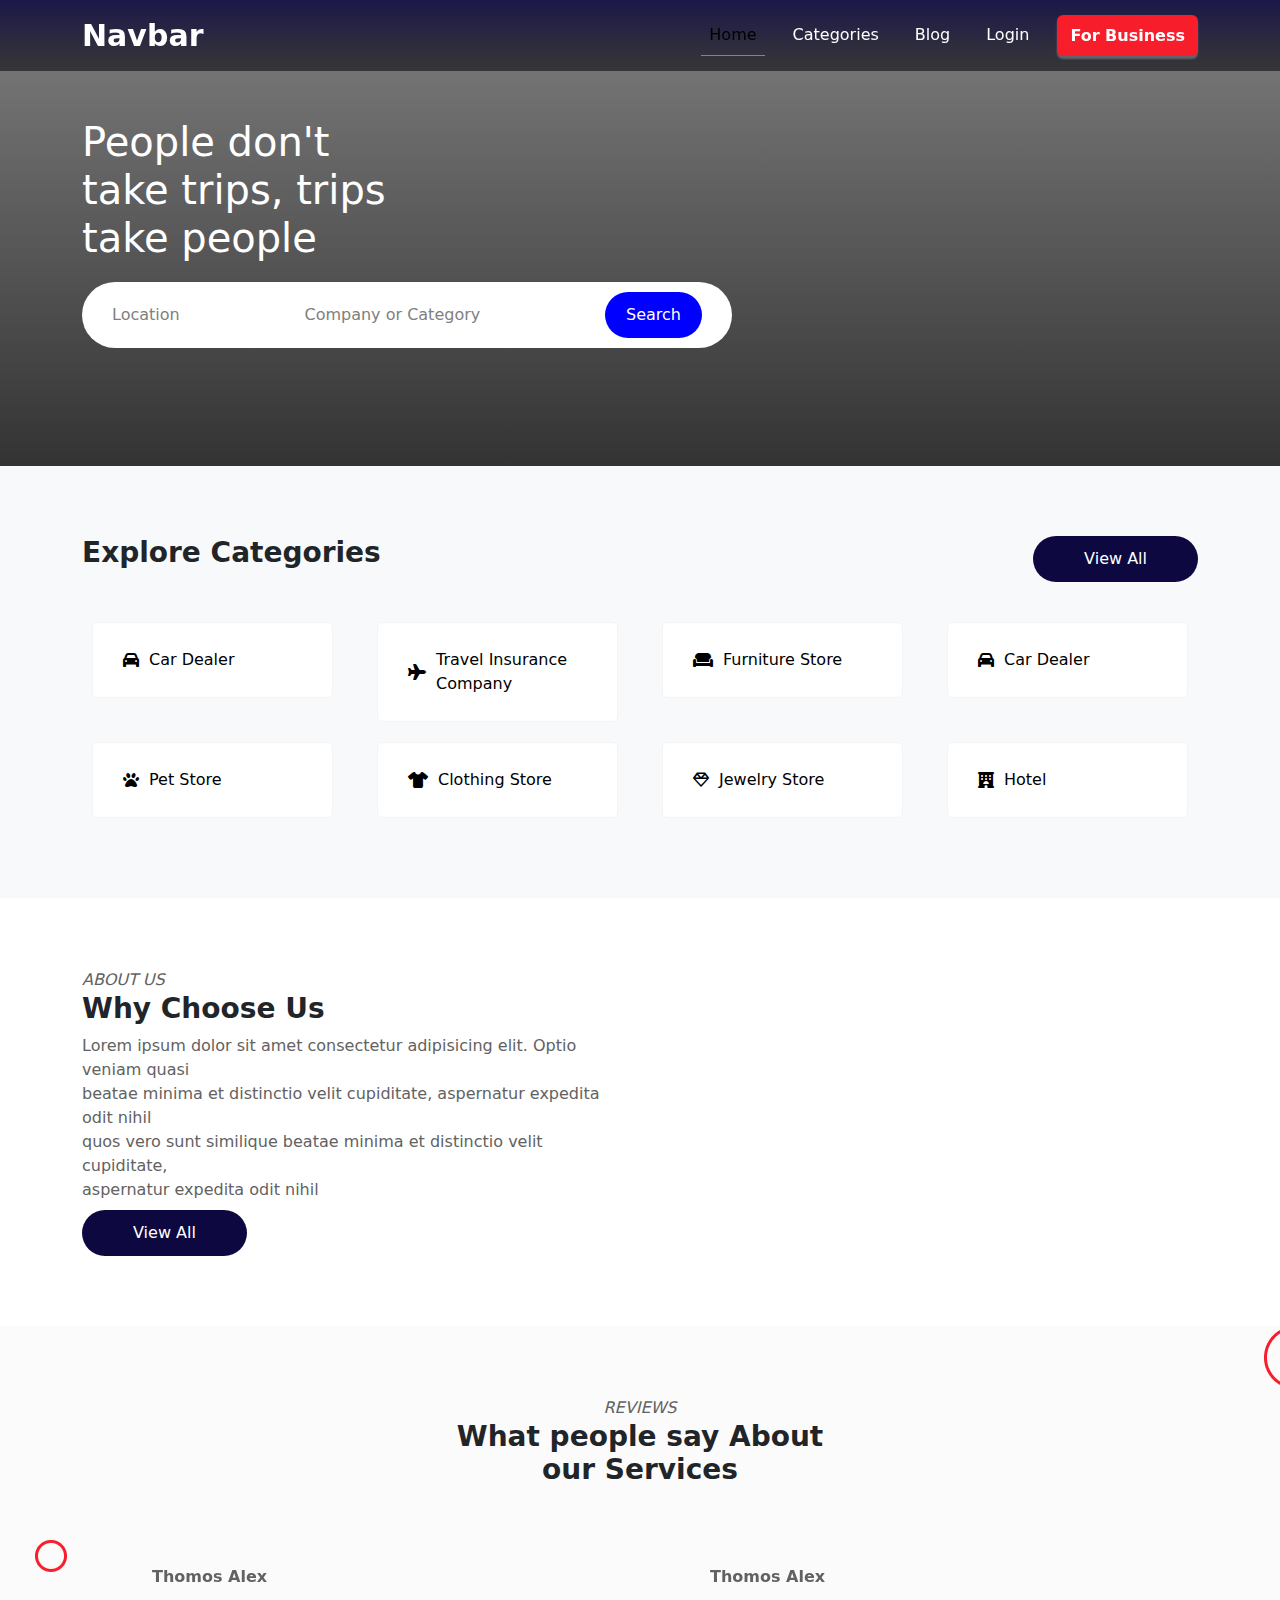
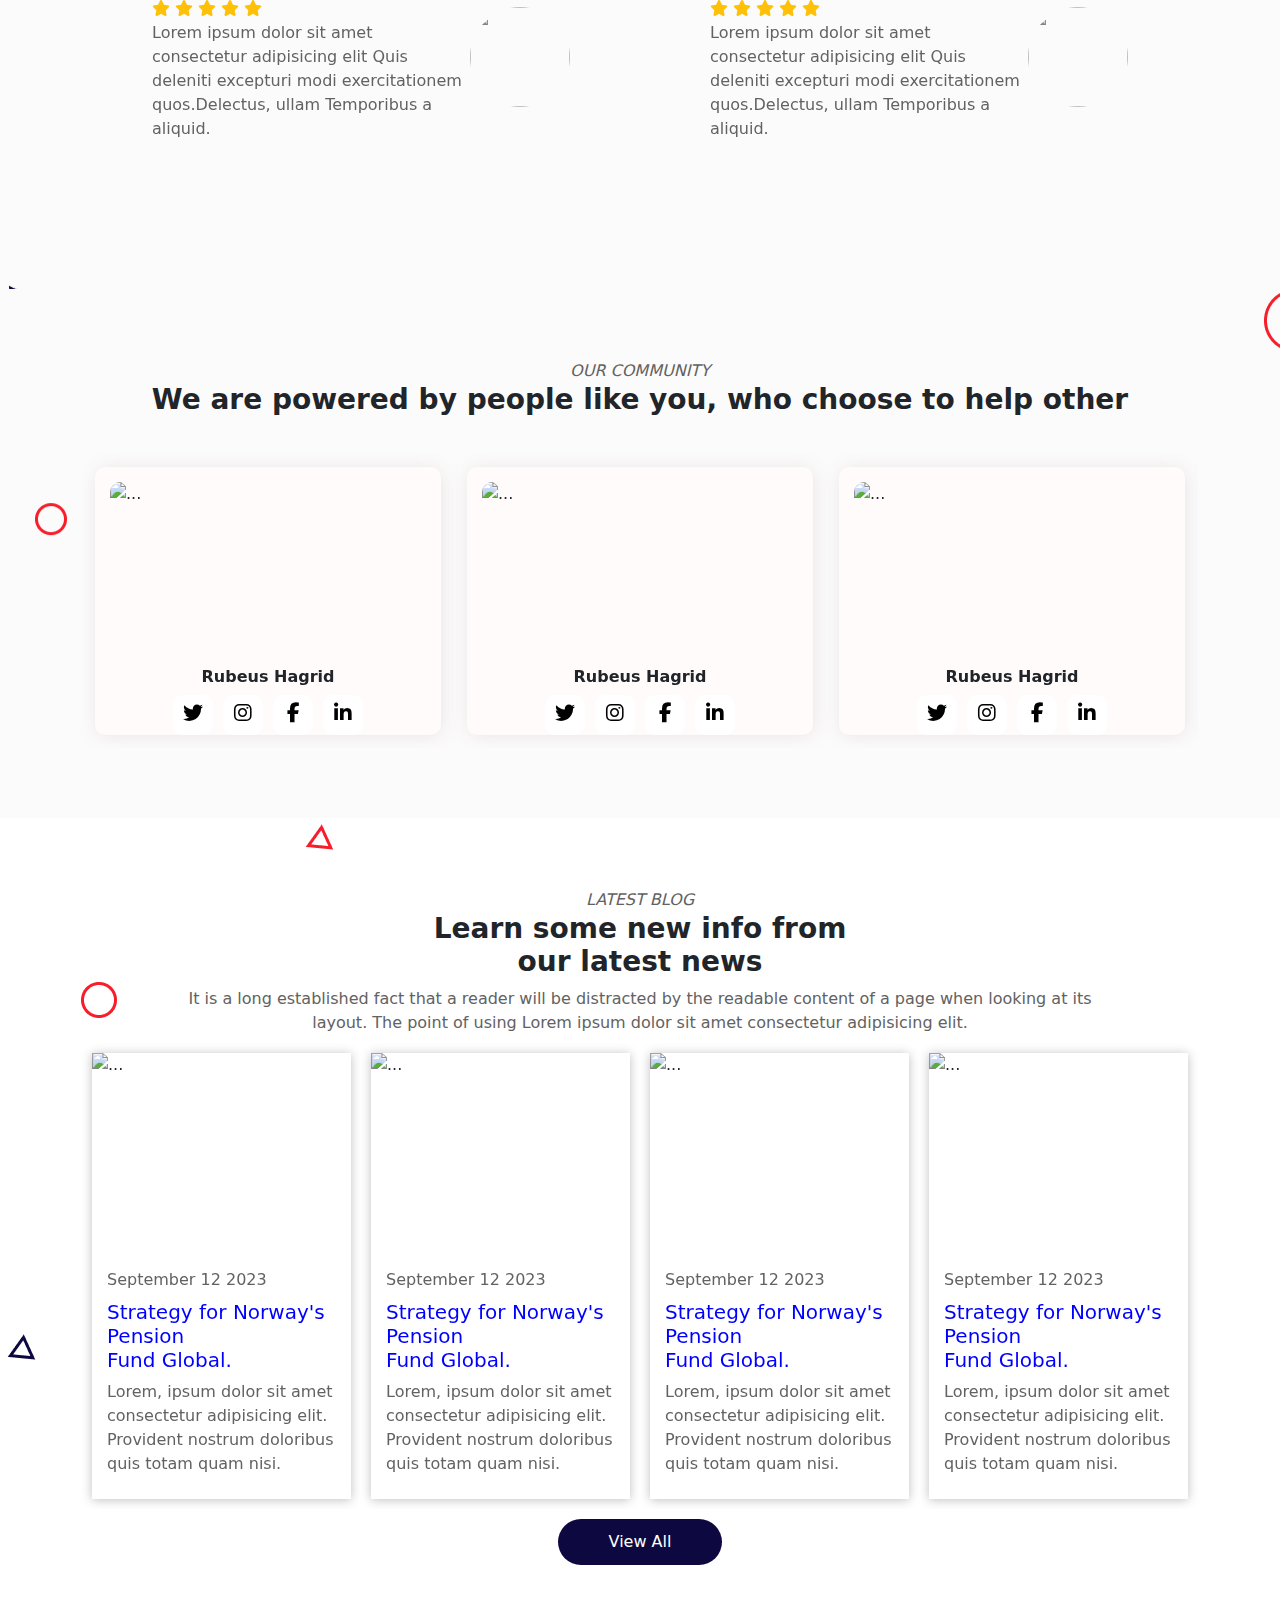
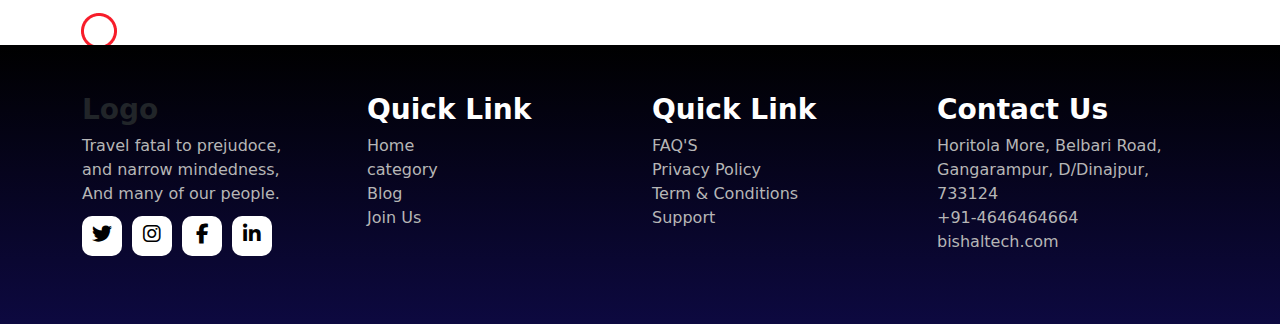
==== commit d0928b64: "add some btn & css changes" ====
--- a/index.html
+++ b/index.html
@@ -10,11 +10,9 @@
     <link href="https://cdn.jsdelivr.net/npm/bootstrap@5.0.2/dist/css/bootstrap.min.css" rel="stylesheet">
 
     <!-- font Awesome -->
-    <link rel="stylesheet" href="https://cdnjs.cloudflare.com/ajax/libs/font-awesome/6.4.0/css/all.min.css"
-        integrity="sha512-iecdLmaskl7CVkqkXNQ/ZH/XLlvWZOJyj7Yy7tcenmpD1ypASozpmT/E0iPtmFIB46ZmdtAc9eNBvH0H/ZpiBw=="
-        crossorigin="anonymous" referrerpolicy="no-referrer" />
-    <link rel="stylesheet" href="https://cdnjs.cloudflare.com/ajax/libs/slick-carousel/1.8.1/slick-theme.css" />
-    <link rel="stylesheet" type="text/css" href="//cdn.jsdelivr.net/npm/slick-carousel@1.8.1/slick/slick.css" />
+    <link rel="stylesheet" href="https://cdnjs.cloudflare.com/ajax/libs/font-awesome/6.4.0/css/all.min.css">
+    <link rel="stylesheet" href="vendors/slick-theme.css" />
+    <link rel="stylesheet" type="text/css" href="vendors/slick-slider.css" />
 
     <link rel="stylesheet" href="./CSS/style.css">
 </head>
@@ -22,33 +20,33 @@
 <body>
 
     <header>
-            <nav class="navbar navbar-expand-lg bg-light fixed-top bg-transparent">
-                <div class="container">
-                    <a class="navbar-brand" href="#"><span class="logo-name">Navbar</span></a>
-                    <button class="navbar-toggler" type="button" data-bs-toggle="collapse"
-                        data-bs-target="#navbarSupportedContent" aria-controls="navbarSupportedContent"
-                        aria-expanded="false" aria-label="Toggle navigation">
-                        <span class="navbar-toggler-icon"></span>
-                    </button>
-                    <div class="collapse navbar-collapse" id="navbarSupportedContent">
-                        <ul class="navbar-nav ms-auto mb-2 mb-lg-0">
-                            <li class="nav-item">
-                                <a class="nav-link active" aria-current="page" href="#">Home</a>
-                            </li>
-                            <li class="nav-item">
-                                <a class="nav-link" href="#">Categories</a>
-                            </li>
-                            <li class="nav-item">
-                                <a class="nav-link" href="#">Blog</a>
-                            </li>
-                            <li class="nav-item">
-                                <a class="nav-link" href="#">Login</a>
-                            </li>
-
-                            <button class="btn cta-btn" type="submit">For Business</button>
-                    </div>
-                </div>
-            </nav>
+        <nav class="navbar navbar-expand-lg bg-light fixed-top bg-transparent">
+            <div class="container">
+                <a class="navbar-brand" href="#"><span class="logo-name">Navbar</span></a>
+                <button class="navbar-toggler" type="button" data-bs-toggle="collapse"
+                    data-bs-target="#navbarSupportedContent" aria-controls="navbarSupportedContent"
+                    aria-expanded="false" aria-label="Toggle navigation">
+                    <span class="navbar-toggler-icon"></span>
+                </button>
+                <div class="collapse navbar-collapse" id="navbarSupportedContent">
+                    <ul class="navbar-nav ms-auto mb-2 mb-lg-0">
+                        <li class="nav-item">
+                            <a class="nav-link active" aria-current="page" href="#">Home</a>
+                        </li>
+                        <li class="nav-item">
+                            <a class="nav-link" href="#">Categories</a>
+                        </li>
+                        <li class="nav-item">
+                            <a class="nav-link" href="#">Blog</a>
+                        </li>
+                        <li class="nav-item">
+                            <a class="nav-link" href="#">Login</a>
+                        </li>
+
+                        <button class="btn nav-btn" type="submit">For Business</button>
+                </div>
+            </div>
+        </nav>
     </header>
 
     <!-- Hero Section Down Bellow -->
@@ -62,7 +60,7 @@
                     <div class="banner-search">
                         <a href="#">Location</a>
                         <a href="#">Company or Category</a>
-                        <button class="cta-btn-hr btn" type="submit">Search</button>
+                        <button class="hero-btn btn" type="submit">Search</button>
                     </div>
 
                 </div>
@@ -78,7 +76,7 @@
     <section class="bg-light">
 
         <div class="container ">
-            <div class="title-btn">
+            <div class="categori-btn">
                 <h3>Explore Categories</h3>
                 <button class="cta-btn-co btn" type="submit">View All</button>
             </div>
@@ -536,12 +534,9 @@
     </footer>
 
     <!-- Option 1: Bootstrap Bundle with Popper -->
-    <script src="https://cdn.jsdelivr.net/npm/bootstrap@5.0.2/dist/js/bootstrap.bundle.min.js"
-        integrity="sha384-MrcW6ZMFYlzcLA8Nl+NtUVF0sA7MsXsP1UyJoMp4YLEuNSfAP+JcXn/tWtIaxVXM" crossorigin="anonymous">
-        </script>
-    <script src="https://cdnjs.cloudflare.com/ajax/libs/jquery/3.7.0/jquery.min.js">
-    </script>
-    <script src="https://cdn.jsdelivr.net/npm/slick-carousel@1.8.1/slick/slick.min.js"></script>
+    <script src="./vendors/bootstrap.bundle.min.js"> </script>
+    <script src="vendors/jquery.min.js"></script>
+    <script src="vendors/slick.min.js"></script>
     <script src="./JS/script.js"></script>
 </body>
 
--- a/CSS/style.css
+++ b/CSS/style.css
@@ -16,6 +16,7 @@
     --main-background: #F0F0F0;
     --box-background-color: #FFFFFF;
     --red-color: #F71D2A;
+    --navhover-yellow-color: yellow;
     --box-shadow: 1px 1px 9px rgba(200, 187, 187, 0.55);
     --btn-color: #0D0940;
     --headline-text-color: #464646;
@@ -31,9 +32,11 @@
     font-size: 30px;
     color: white;
 }
-.navbar-nav{
+
+.navbar-nav {
     gap: 20px;
 }
+
 .nav-link {
     color: white;
 }
@@ -43,22 +46,25 @@
     width: fit-content;
 }
 
-li a:hover {
+.nav-item a:hover {
     border-bottom: 1px solid rgb(247, 94, 29);
+    color: var(--navhover-yellow-color);
     width: fit-content;
 }
 
-.cta-btn {
+.nav-btn {
     background-color: var(--red-color);
     color: white;
     font-weight: bold;
     box-shadow: 0px 3px 2px 0px rgba(255, 255, 255, 25%);
 }
+
 .navbar {
     background: linear-gradient(to bottom,
             #0d0940e0,
             #00000087);
 }
+
 /* ------------------------------------
      Hero section start 
 ---------------------------------------*/
@@ -88,7 +94,7 @@
     color: gray;
 }
 
-.cta-btn-hr {
+.hero-btn {
     background-color: blue;
     color: white;
     padding: 10px 20px;
@@ -99,7 +105,7 @@
      Categori section start 
 ---------------------------------------*/
 
-.title-btn {
+.categori-btn {
     display: flex;
     justify-content: space-between;
     padding-bottom: 30px;
@@ -444,7 +450,7 @@
         font-size: 10px;
     }
 
-    .cta-btn-hr {
+    .hero-btn {
         padding: 5px 15px;
     }
 
